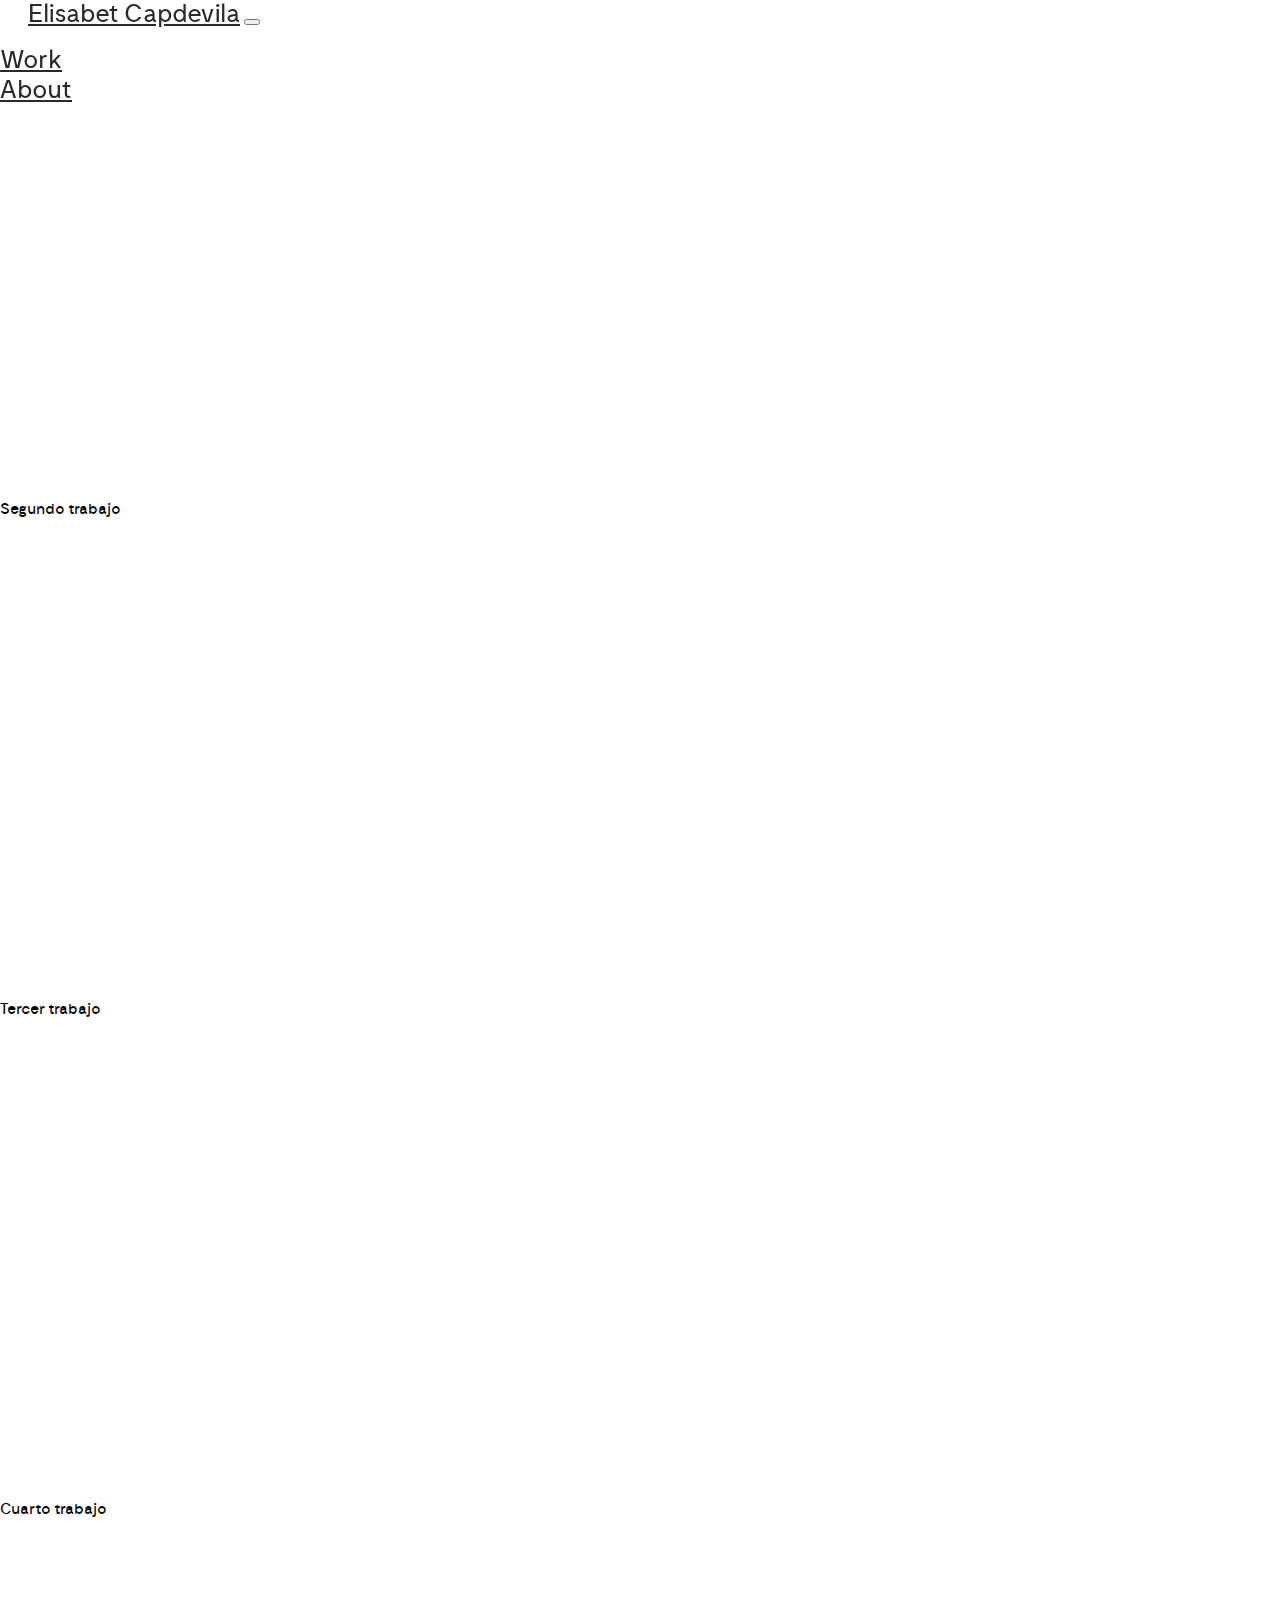
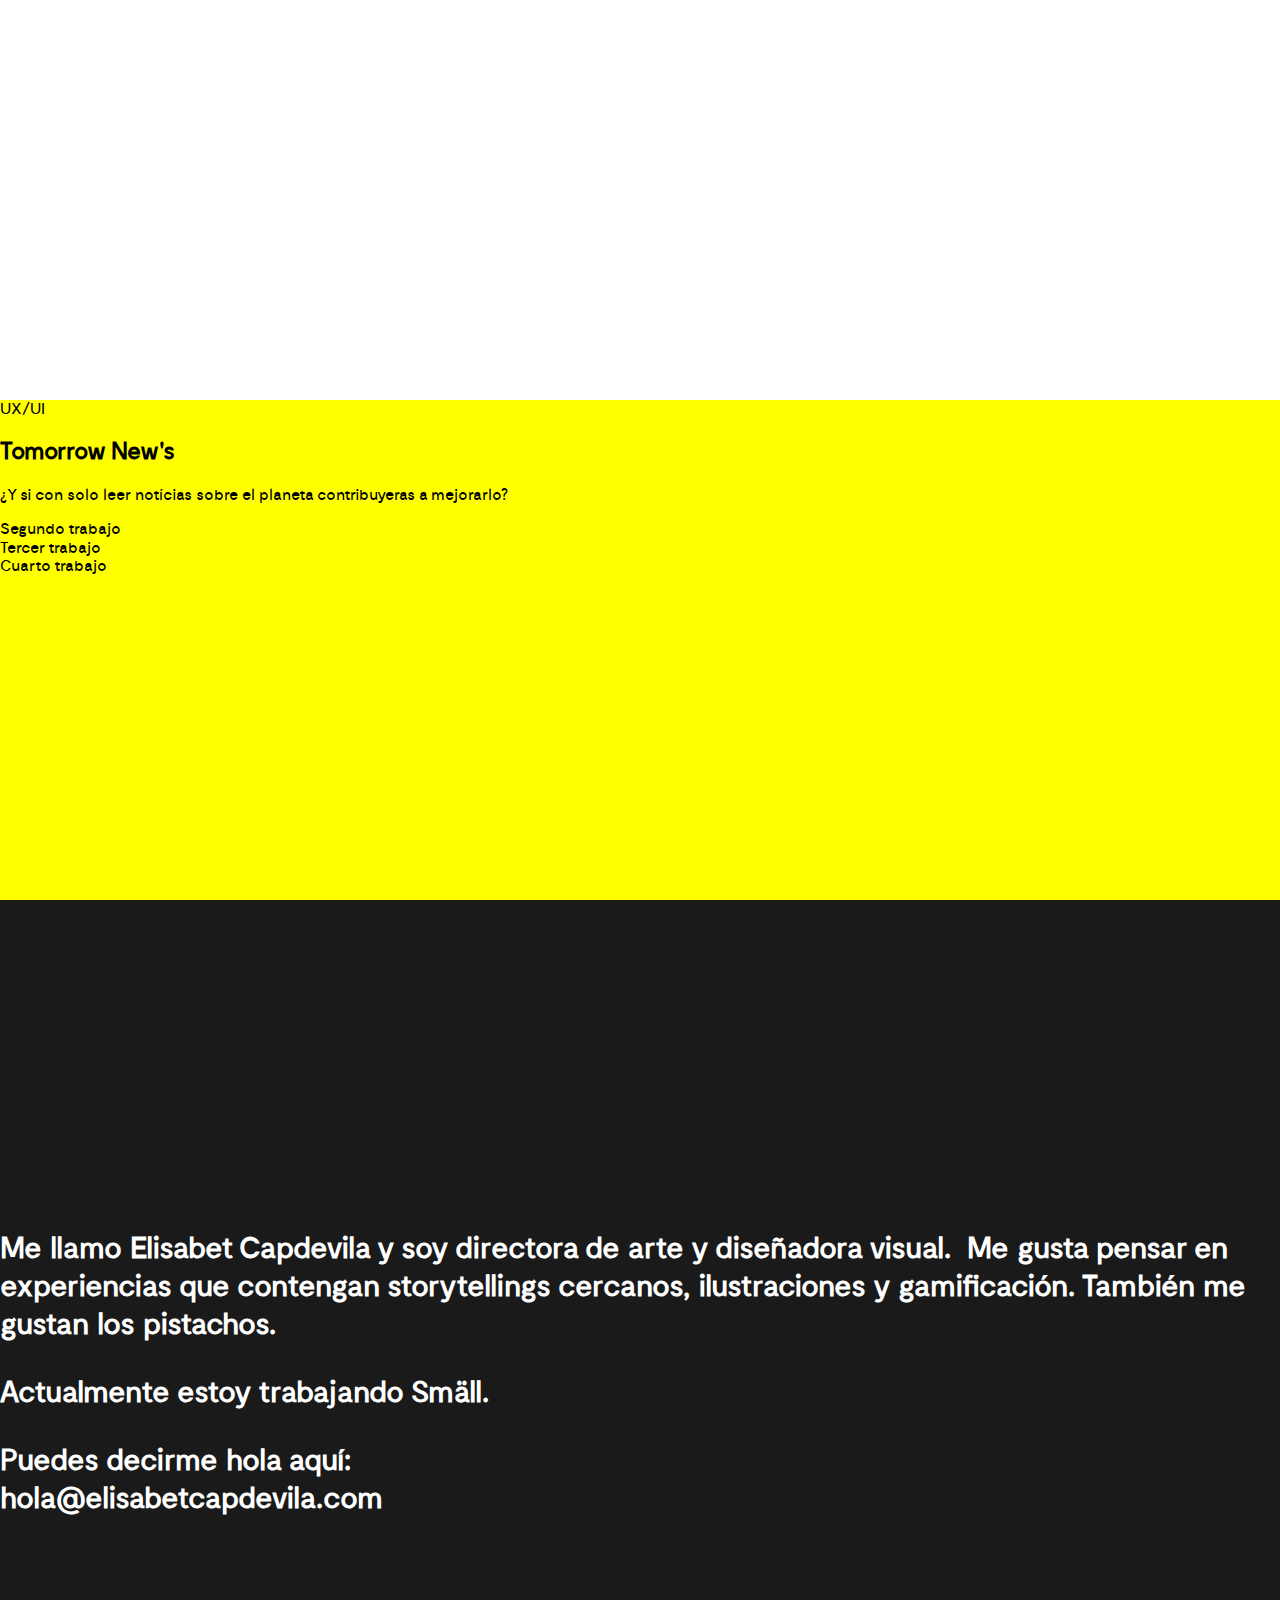
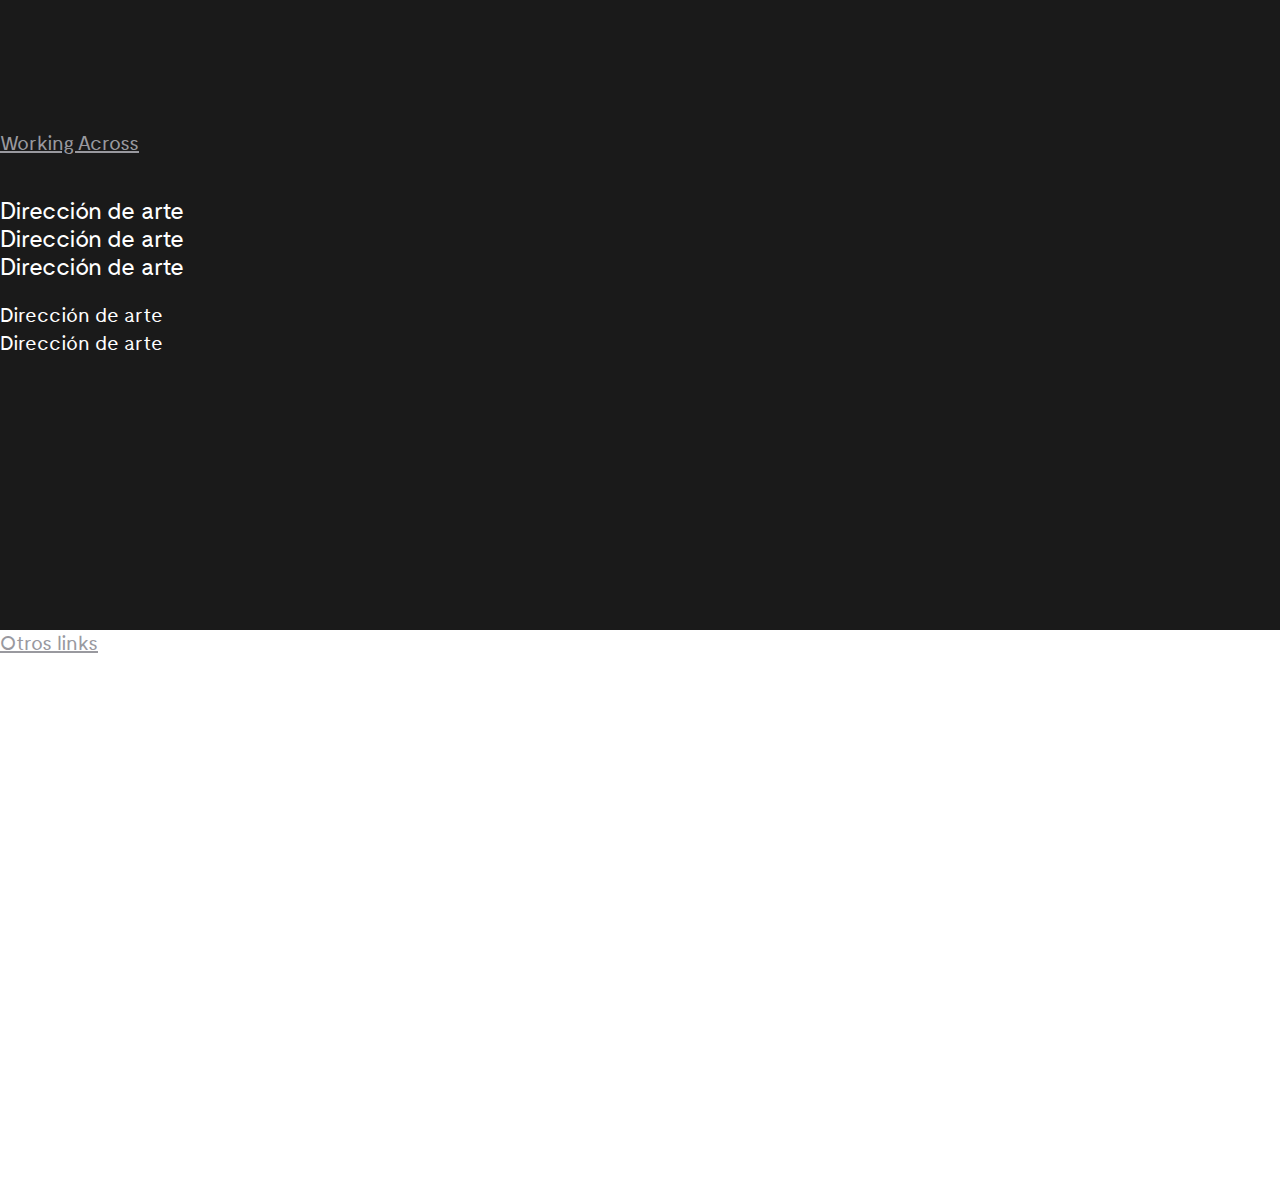
==== index.html @ 10547b35 "Version negro" ====
<!DOCTYPE html>

<html>
<head>
  <meta http-equiv="Content-Type" content="text/html; charset=UTF-8" />
  <meta name="viewport" content="width=device-width, initial-scale=1, shrink-to-fit=no">
  <!-- R E S E T -->
  <link rel="stylesheet" href="./css/normalize.css">
  <!-- boostrap -->
  <link rel="stylesheet" href="https://stackpath.bootstrapcdn.com/bootstrap/4.1.3/css/bootstrap.min.css" integrity="sha384-MCw98/SFnGE8fJT3GXwEOngsV7Zt27NXFoaoApmYm81iuXoPkFOJwJ8ERdknLPMO" crossorigin="anonymous">
  <script src="https://code.jquery.com/jquery-3.3.1.slim.min.js" integrity="sha384-q8i/X+965DzO0rT7abK41JStQIAqVgRVzpbzo5smXKp4YfRvH+8abtTE1Pi6jizo" crossorigin="anonymous"></script>
  <script src="https://cdnjs.cloudflare.com/ajax/libs/popper.js/1.14.3/umd/popper.min.js" integrity="sha384-ZMP7rVo3mIykV+2+9J3UJ46jBk0WLaUAdn689aCwoqbBJiSnjAK/l8WvCWPIPm49" crossorigin="anonymous"></script>
  <script src="https://stackpath.bootstrapcdn.com/bootstrap/4.1.3/js/bootstrap.min.js" integrity="sha384-ChfqqxuZUCnJSK3+MXmPNIyE6ZbWh2IMqE241rYiqJxyMiZ6OW/JmZQ5stwEULTy" crossorigin="anonymous"></script>
  <!-- fuente -->
  <link rel="stylesheet" href="./fonts/webfontkit/stylesheet.css">

  <!-- stylesheet -->
  <link rel="stylesheet" href="./css/style.css">
  <title> Eli Capdevila </title>
</head>



<body>

  <header>
    <div class="container">
      <nav class="navbar navbar-expand-lg navbar-light fixed-top">
        <a class="navbar-brand" href="#"> Elisabet Capdevila</a>
        <button class="navbar-toggler" type="button" data-toggle="collapse" data-target="#navbarSupportedContent" aria-controls="navbarSupportedContent" aria-expanded="false" aria-label="Toggle navigation">
          <span class="navbar-toggler-icon"></span>
        </button>
        <div class="collapse navbar-collapse" >
          <ul class="navbar-nav ml-auto">
            <li class="nav-item"><a class="nav-link" href="#">Work </a></li>
            <li class="nav-item"><a class="nav-link" href="#">About</a></li>
          </ul>
        </div>
      </nav>
    </div>

  </header>

  <main>
    <div class="container-fluid">
      <div class="row">
        <div class="col-12 margenblanco"></div>
        <div class="col"> Primer trabajo </div>
      </div>
      <div class="row">
        <div class="col"> Segundo trabajo </div>
      </div>
      <div class="row">
        <div class="col"> Tercer trabajo </div>
      </div>
      <div class="row">
        <div class="col"> Cuarto trabajo </div>
      </div>
    </div>

    <div class="container-fluid">
      <div class="row segundo">
        <div class="col-12 margenblanco"></div>
        <div class="col-12">
          <div class="proyectohome">
            UX/UI
            <h2> Tomorrow New's </h2>
            <p> ¿Y si con solo leer notícias sobre el planeta contribuyeras a mejorarlo? </p>
          </div>
        </div>
        <div class="col-12"> Segundo trabajo </div>
        <div class="col-12"> Tercer trabajo </div>
        <div class="col-12"> Cuarto trabajo </div>
      </div>
    </div>

  

    <section id="about2">
      <div class="container">
        <section id="introabout">
          <div class="row">
            <div class="col-md-12 col-lg-12">
              <p><h3> Me llamo Elisabet Capdevila y soy directora de arte y diseñadora visual.  Me gusta pensar en experiencias que contengan storytellings cercanos, ilustraciones y gamificación. También me gustan los pistachos. </h3></p>
              <p><h3>Actualmente estoy trabajando Smäll.</h3></p>
              <p><h3>Puedes decirme hola aquí: <br />hola@elisabetcapdevila.com</h3></p>
            </div>
          </div>
        </section>
        <section id="workinglinks">
          <div class="row">
            <div class="col-lg-9">
              <div class="row">
                <div class="col-lg-12 titulo">Working Across</div>
                <div class="row">
                  <div class="col-lg-4">
                    <ul>
                      <li>Dirección de arte</li>
                      <li>Dirección de arte</li>
                      <li>Dirección de arte</li>
                    </ul>
                  </div>
                  <div class="col-lg-4">Dirección de arte</div>
                  <div class="col-lg-4">Dirección de arte</div>
                </div>
              </div>

            </div>
            <div class="col-lg-3">
              <div class="row">
                <div class="col-lg-12 titulo">Otros links</div>
                <div class="row">
                  <div class="col-lg-12">Primer link</div>
                </div>
              </div>

            </div>
          </div>
        </div>
      </div>
    </section>
  </section>


  </body>
  <footer>
  </footer>
  </html>
---- fonts/webfontkit/stylesheet.css ----
/*! Generated by Font Squirrel (https://www.fontsquirrel.com) on October 10, 2018 */



@font-face {
    font-family: 'moderatbold';
    src: url('moderat-bold-webfont.woff2') format('woff2'),
         url('moderat-bold-webfont.woff') format('woff');
    font-weight: normal;
    font-style: normal;

}




@font-face {
    font-family: 'moderatregular';
    src: url('moderat-regular-webfont.woff2') format('woff2'),
         url('moderat-regular-webfont.woff') format('woff');
    font-weight: normal;
    font-style: normal;

}
---- css/style.css ----
@font-face {
    font-family: 'moderatbold';
    src: url('./fonts/webfontkit/moderat-bold-webfont.woff2') format('woff2'),
         url('./fonts/webfontkit/moderat-bold-webfont.woff') format('woff');
    font-weight: normal;
    font-style: normal;

}

@font-face {
    font-family: 'moderatregular';
    src: url('./fonts/webfontkit/moderat-regular-webfont.woff2') format('woff2'),
         url('./fonts/webfontkit/moderat-regular-webfont.woff') format('woff');
    font-weight: normal;
    font-style: normal;
}


body {
  font-family: 'moderatregular';
}

header .navbar {
  background-color: #fff;
  position: fixed;
  top: 0;
  left: 0;
  widht: 100%;
  z-index: 10000;
  padding: 0px 0px 0px 0px;
}


header .navbar .navbar-brand{
  font-size: 26px;
  padding-left: 28px;
}

header a {
  font-size: 26px;
  color: #2A2A2B;
}


.row {
  width: 100%;
  margin:0;
  height: 500px;
}

.segundo {
  background-color: yellow;
}

.container-fluid {
  padding: 0;
}

.margenblanco {
  background-color: #fff;
}

.proyectohome {

}

ul {
  list-style: none;
  padding-left: 0;
}
li {
  font-size: 24px;
}


#about2 {
  background-color: #1A1A1A;
  color: #ffffff;
}

#introabout {
  padding-bottom:0;
  padding-top: 300px;
}

#workinglinks {
  font-size: 20px;
  line-height: 28px;
}

li#workinglinks {
  font-size: 20px;
  line-height: 28px;
}

.titulo {
  padding-bottom: 20px;
  text-decoration: underline;
  color: #99999F;
}

h3 {
  font-size: 30px;
  line-height: 38px;
}
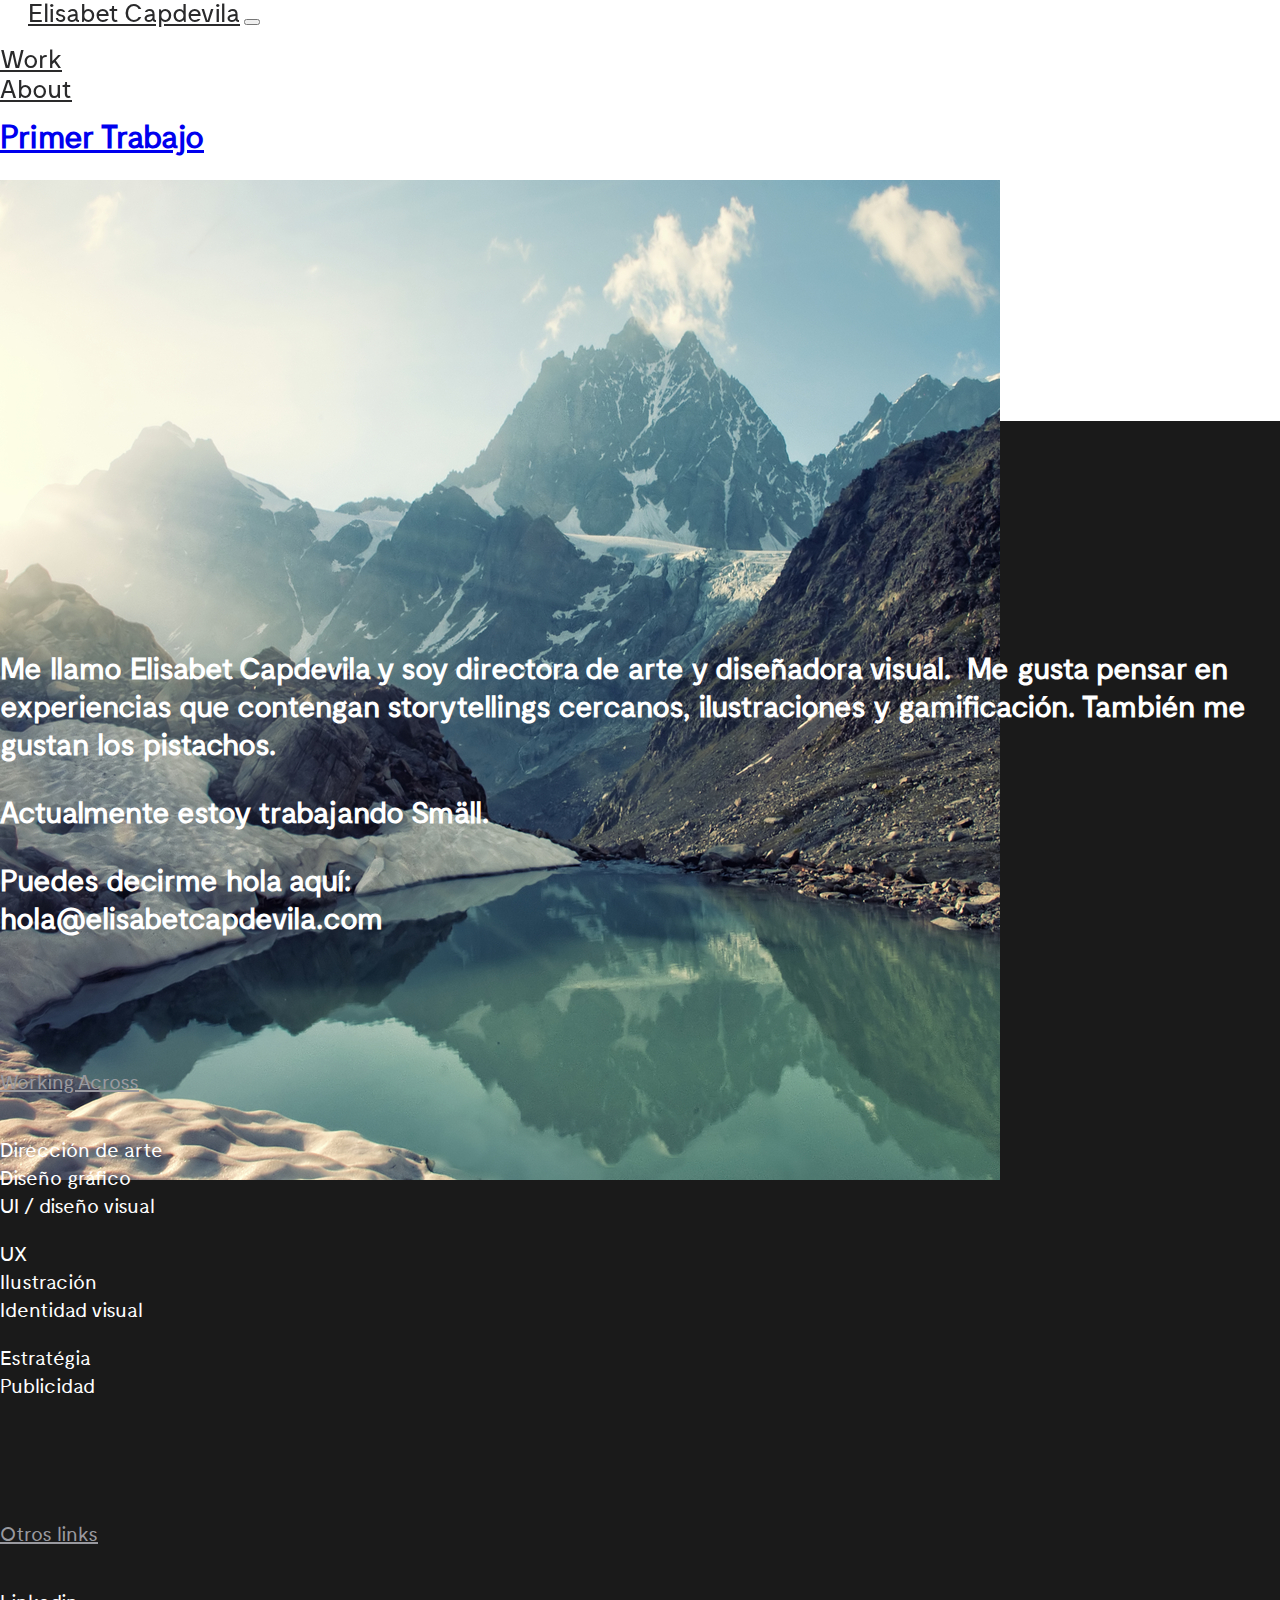
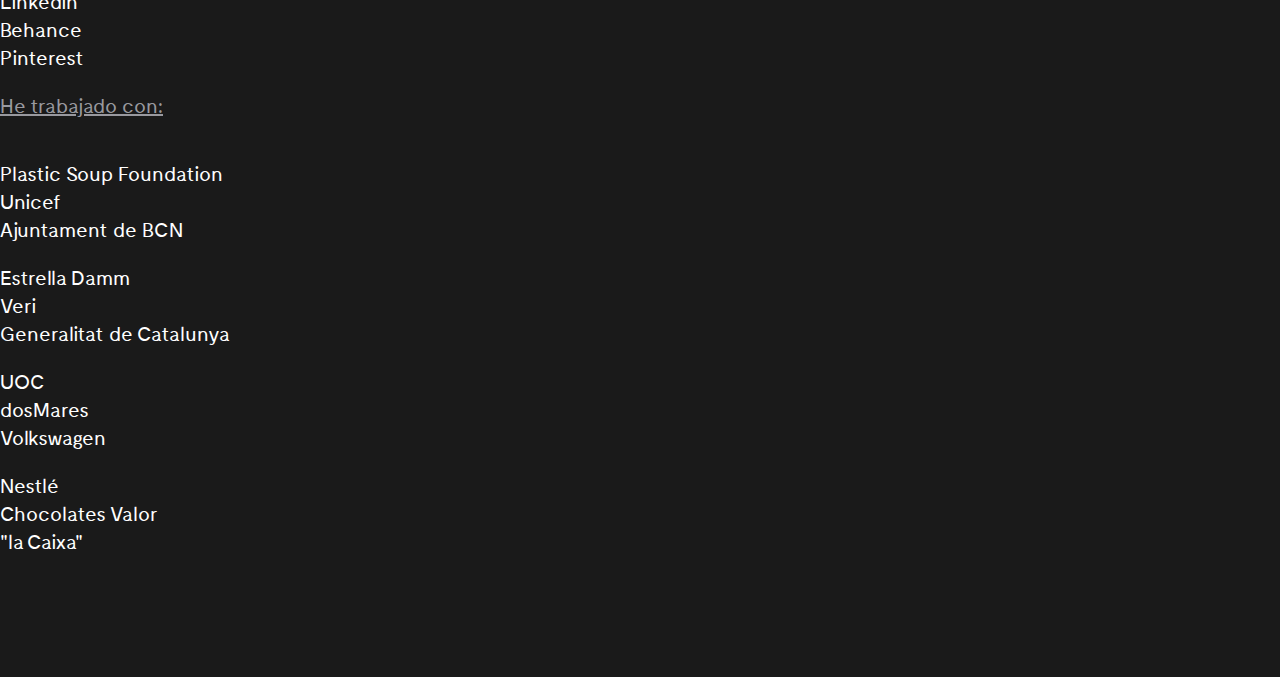
==== commit 1f9aa78a: "prueba de hover foto" ====
--- a/index.html
+++ b/index.html
@@ -42,88 +42,127 @@
   </header>
 
   <main>
-    <div class="container-fluid">
-      <div class="row">
-        <div class="col-12 margenblanco"></div>
-        <div class="col"> Primer trabajo </div>
+
+
+    <section class="works">
+      <div class="container works-wrapper">
+        <a href="#"><h1>Primer Trabajo</h1></a>
+        <img src="./imgs/img.jpg" alt="Trabajo">
+
       </div>
-      <div class="row">
-        <div class="col"> Segundo trabajo </div>
-      </div>
-      <div class="row">
-        <div class="col"> Tercer trabajo </div>
-      </div>
-      <div class="row">
-        <div class="col"> Cuarto trabajo </div>
-      </div>
-    </div>
 
-    <div class="container-fluid">
-      <div class="row segundo">
-        <div class="col-12 margenblanco"></div>
-        <div class="col-12">
-          <div class="proyectohome">
-            UX/UI
-            <h2> Tomorrow New's </h2>
-            <p> ¿Y si con solo leer notícias sobre el planeta contribuyeras a mejorarlo? </p>
-          </div>
-        </div>
-        <div class="col-12"> Segundo trabajo </div>
-        <div class="col-12"> Tercer trabajo </div>
-        <div class="col-12"> Cuarto trabajo </div>
-      </div>
-    </div>
 
-  
+
+    </section>
+
 
     <section id="about2">
       <div class="container">
         <section id="introabout">
-          <div class="row">
+          <div id="intro" class="row">
             <div class="col-md-12 col-lg-12">
-              <p><h3> Me llamo Elisabet Capdevila y soy directora de arte y diseñadora visual. - Me gusta pensar en experiencias que contengan storytellings cercanos, ilustraciones y gamificación. También me gustan los pistachos. </h3></p>
-              <p><h3>Actualmente estoy trabajando Smäll.</h3></p>
-              <p><h3>Puedes decirme hola aquí: <br />hola@elisabetcapdevila.com</h3></p>
+              <h3> Me llamo Elisabet Capdevila y soy directora de arte y diseñadora visual. + Me gusta pensar en experiencias que contengan storytellings cercanos, ilustraciones y gamificación. También me gustan los pistachos. </h3>
+              <h3>Actualmente estoy trabajando Smäll.</h3>
+              <h3>Puedes decirme hola aquí: <br />hola@elisabetcapdevila.com</h3>
             </div>
           </div>
-        </section>
-        <section id="workinglinks">
-          <div class="row">
-            <div class="col-lg-9">
+          <section id="workinglinks">
+            <div class="row">
+              <div class="col-12 col-md-9 workingacross">
+                <div class="row">
+                  <div class="col-12 col-md-12 titulo">Working Across</div>
+                  <div class="row">
+                    <div class="col-6 col-md-4">
+                      <ul>
+                        <li>Dirección de arte</li>
+                        <li>Diseño gráfico</li>
+                        <li>UI / diseño visual</li>
+                      </ul>
+                    </div>
+                    <div class="col-6 col-md-4">
+                      <ul>
+                        <li>UX</li>
+                        <li>Ilustración</li>
+                        <li>Identidad visual</li>
+                      </ul>
+                    </div>
+                    <div class="col-6 col-md-4">
+                      <ul>
+                        <li>Estratégia</li>
+                        <li>Publicidad</li>
+                      </ul>
+                    </div>
+                  </div>
+                </div>
+
+              </div>
+              <div class="col-12 col-md-3 otroslinks">
+                <div class="row">
+                  <div class="col-lg-12 titulo">Otros links</div>
+                  <div class="row">
+                    <div class="col-lg-12">
+                      <ul>
+                        <li>Linkedin</li>
+                        <li>Behance</li>
+                        <li>Pinterest</li>
+                      </ul>
+                    </div>
+                  </div>
+                </div>
+
+              </div>
+            </div>
+            <section id="workingwith">
               <div class="row">
-                <div class="col-lg-12 titulo">Working Across</div>
-                <div class="row">
-                  <div class="col-lg-4">
-                    <ul>
-                      <li>Dirección de arte</li>
-                      <li>Dirección de arte</li>
-                      <li>Dirección de arte</li>
-                    </ul>
+                <div class="col-12 col-md-12 workingacross">
+                  <div class="row">
+                    <div class="col-12 col-md-12 titulo">He trabajado con:</div>
+                    <div class="row">
+                      <div class="col-6 col-md-3">
+                        <ul>
+                          <li>Plastic Soup Foundation</li>
+                          <li>Unicef</li>
+                          <li>Ajuntament de BCN</li>
+                        </ul>
+                      </div>
+                      <div class="col-6 col-md-3">
+                        <ul>
+                          <li>Estrella Damm</li>
+                          <li>Veri</li>
+                          <li>Generalitat de Catalunya</li>
+                        </ul>
+                      </div>
+                      <div class="col-6 col-md-3">
+                        <ul>
+                          <li>UOC</li>
+                          <li>dosMares</li>
+                          <li>Volkswagen</li>
+                        </ul>
+                      </div>
+                      <div class="col-6 col-md-3">
+                        <ul>
+                          <li>Nestlé</li>
+                          <li>Chocolates Valor</li>
+                          <li>"la Caixa"</li>
+                        </ul>
+                      </div>
+                    </div>
                   </div>
-                  <div class="col-lg-4">Dirección de arte</div>
-                  <div class="col-lg-4">Dirección de arte</div>
+
                 </div>
-              </div>
+            </section>
+          </div>
 
-            </div>
-            <div class="col-lg-3">
-              <div class="row">
-                <div class="col-lg-12 titulo">Otros links</div>
-                <div class="row">
-                  <div class="col-lg-12">Primer link</div>
-                </div>
-              </div>
+        </div>
+      </section>
 
-            </div>
-          </div>
-        </div>
-      </div>
     </section>
+
   </section>
 
 
-  </body>
-  <footer>
-  </footer>
-  </html>
+</body>
+<footer>
+</footer>
+</html>
--- a/css/style.css
+++ b/css/style.css
@@ -14,6 +14,7 @@
     font-weight: normal;
     font-style: normal;
 }
+
 
 
 body {
@@ -45,7 +46,6 @@
 .row {
   width: 100%;
   margin:0;
-  height: 500px;
 }
 
 .segundo {
@@ -68,7 +68,7 @@
   list-style: none;
   padding-left: 0;
 }
-li {
+li.nav-item{
   font-size: 24px;
 }
 
@@ -78,20 +78,23 @@
   color: #ffffff;
 }
 
-#introabout {
-  padding-bottom:0;
-  padding-top: 300px;
+#intro {
+  padding-top: 200px;
+  padding-bottom: 100px;
 }
 
 #workinglinks {
   font-size: 20px;
   line-height: 28px;
+  padding-left:0;
+
 }
 
-li#workinglinks {
-  font-size: 20px;
-  line-height: 28px;
+.workingacross {
+  padding: 0;
+  padding-bottom: 100px;
 }
+
 
 .titulo {
   padding-bottom: 20px;
@@ -99,7 +102,20 @@
   color: #99999F;
 }
 
+.works-wrapper {
+  height: 400px;
+}
+
+h1 {
+  padding-top: 100px;
+}
+
 h3 {
-  font-size: 30px;
-  line-height: 38px;
+  font-size: 1.875rem;
+  line-height: 2.375rem;
 }
+
+@media (max-width: 576px) {
+  h3 {
+    font-size: 1.625rem;
+  }}
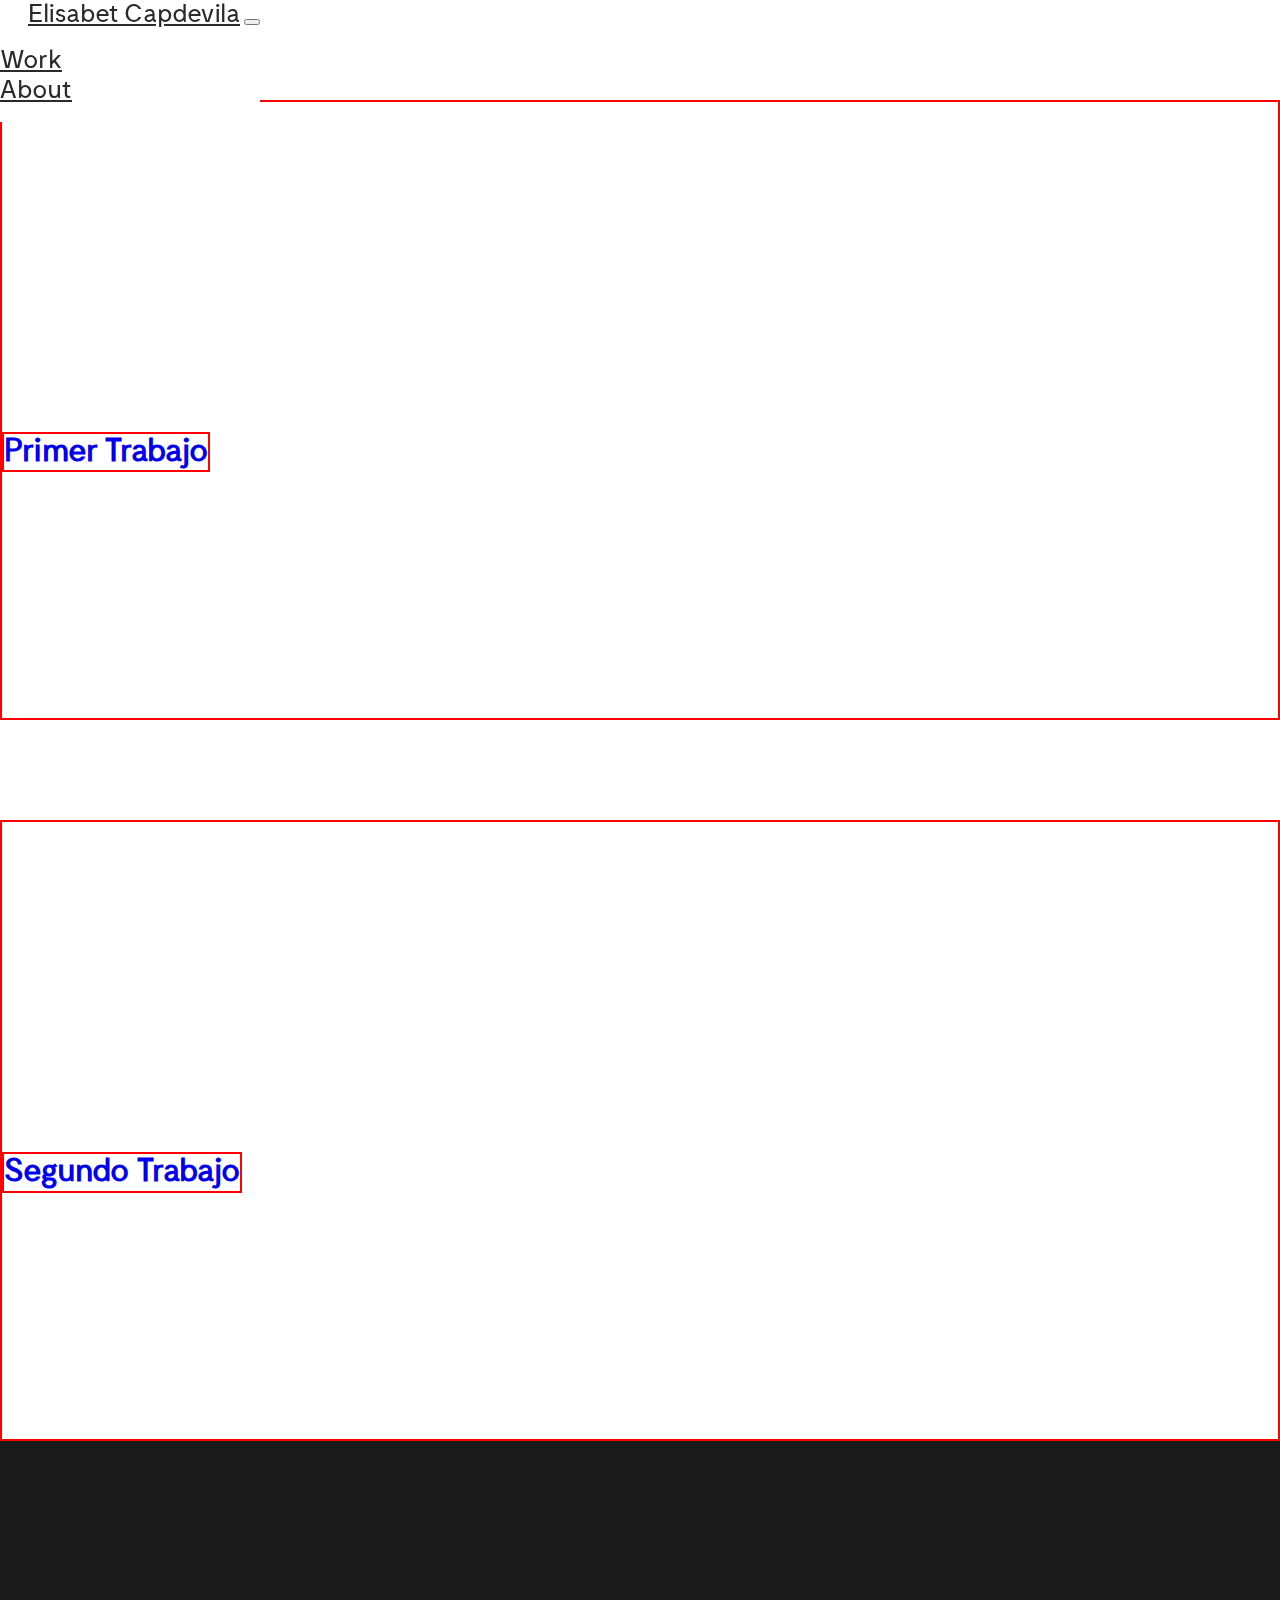
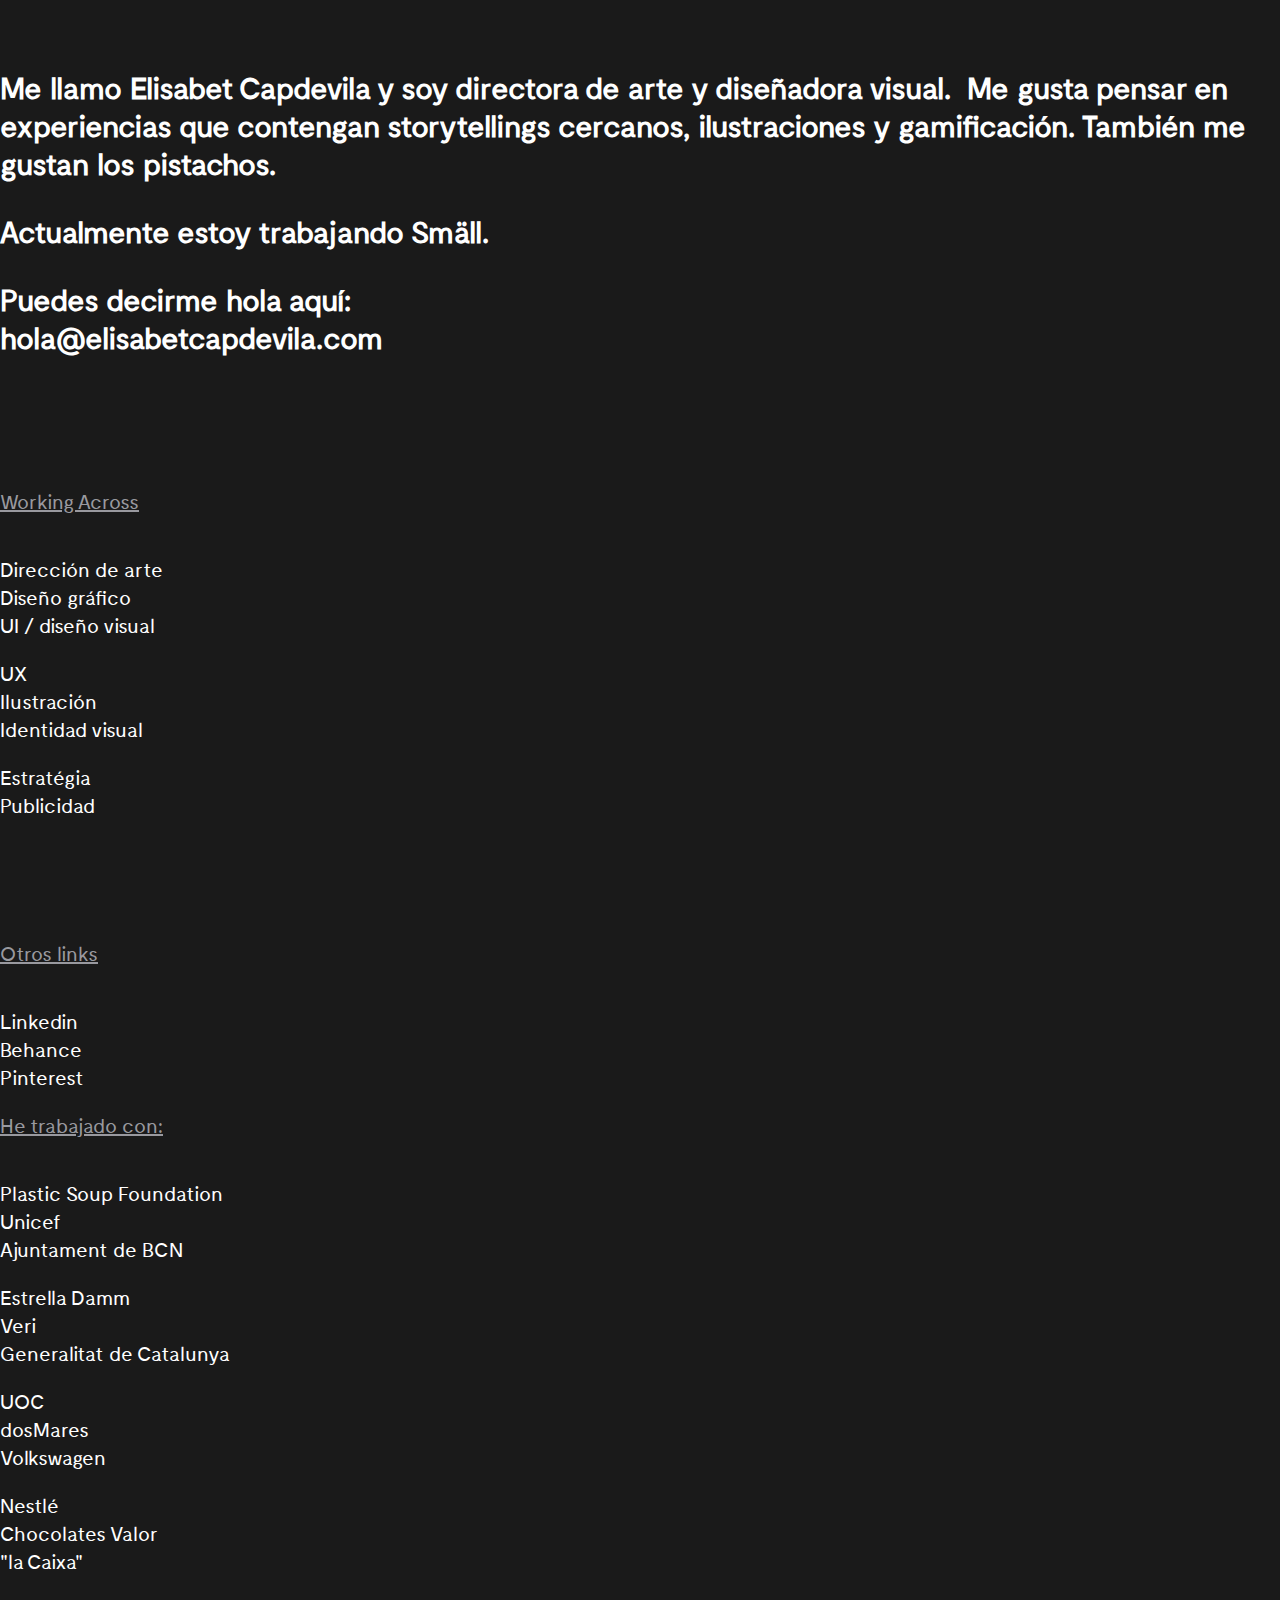
==== commit da1d421a: "Visibilidad" ====
--- a/index.html
+++ b/index.html
@@ -45,10 +45,16 @@
 
 
     <section class="works">
+
       <div class="container works-wrapper">
         <a href="#"><h1>Primer Trabajo</h1></a>
-        <img src="./imgs/img.jpg" alt="Trabajo">
+        <div class="image-wrapper" id="visible"><img src="./imgs/img.jpg" alt="Trabajo" class="img-fluid mx-auto d-block"></div>
+        
+      </div>
 
+      <div class="container works-wrapper">
+        <a href="#"><h1>Segundo Trabajo</h1></a>
+        <div class="image-wrapper" id="visible"><img src="./imgs/img.jpg" alt="Trabajo" class="img-fluid mx-auto d-block"></div>
       </div>
 
 
--- a/css/style.css
+++ b/css/style.css
@@ -90,6 +90,36 @@
 
 }
 
+#visible {
+  opacity: 0;
+
+}
+
+#visible:hover {
+  opacity: 1;
+}
+
+.works-wrapper {
+  margin-top: 100px;
+  border: 2px solid red;
+  /* height: 200px; */
+}
+
+
+.works-wrapper h1{
+  border: 2px solid red;
+  position: absolute;
+  top: 50%;
+}
+
+.works-wrapper {
+  position: relative;
+}
+
+.image-wrapper {
+/* height: 100px; */
+}
+
 .workingacross {
   padding: 0;
   padding-bottom: 100px;
@@ -102,13 +132,7 @@
   color: #99999F;
 }
 
-.works-wrapper {
-  height: 400px;
-}
 
-h1 {
-  padding-top: 100px;
-}
 
 h3 {
   font-size: 1.875rem;
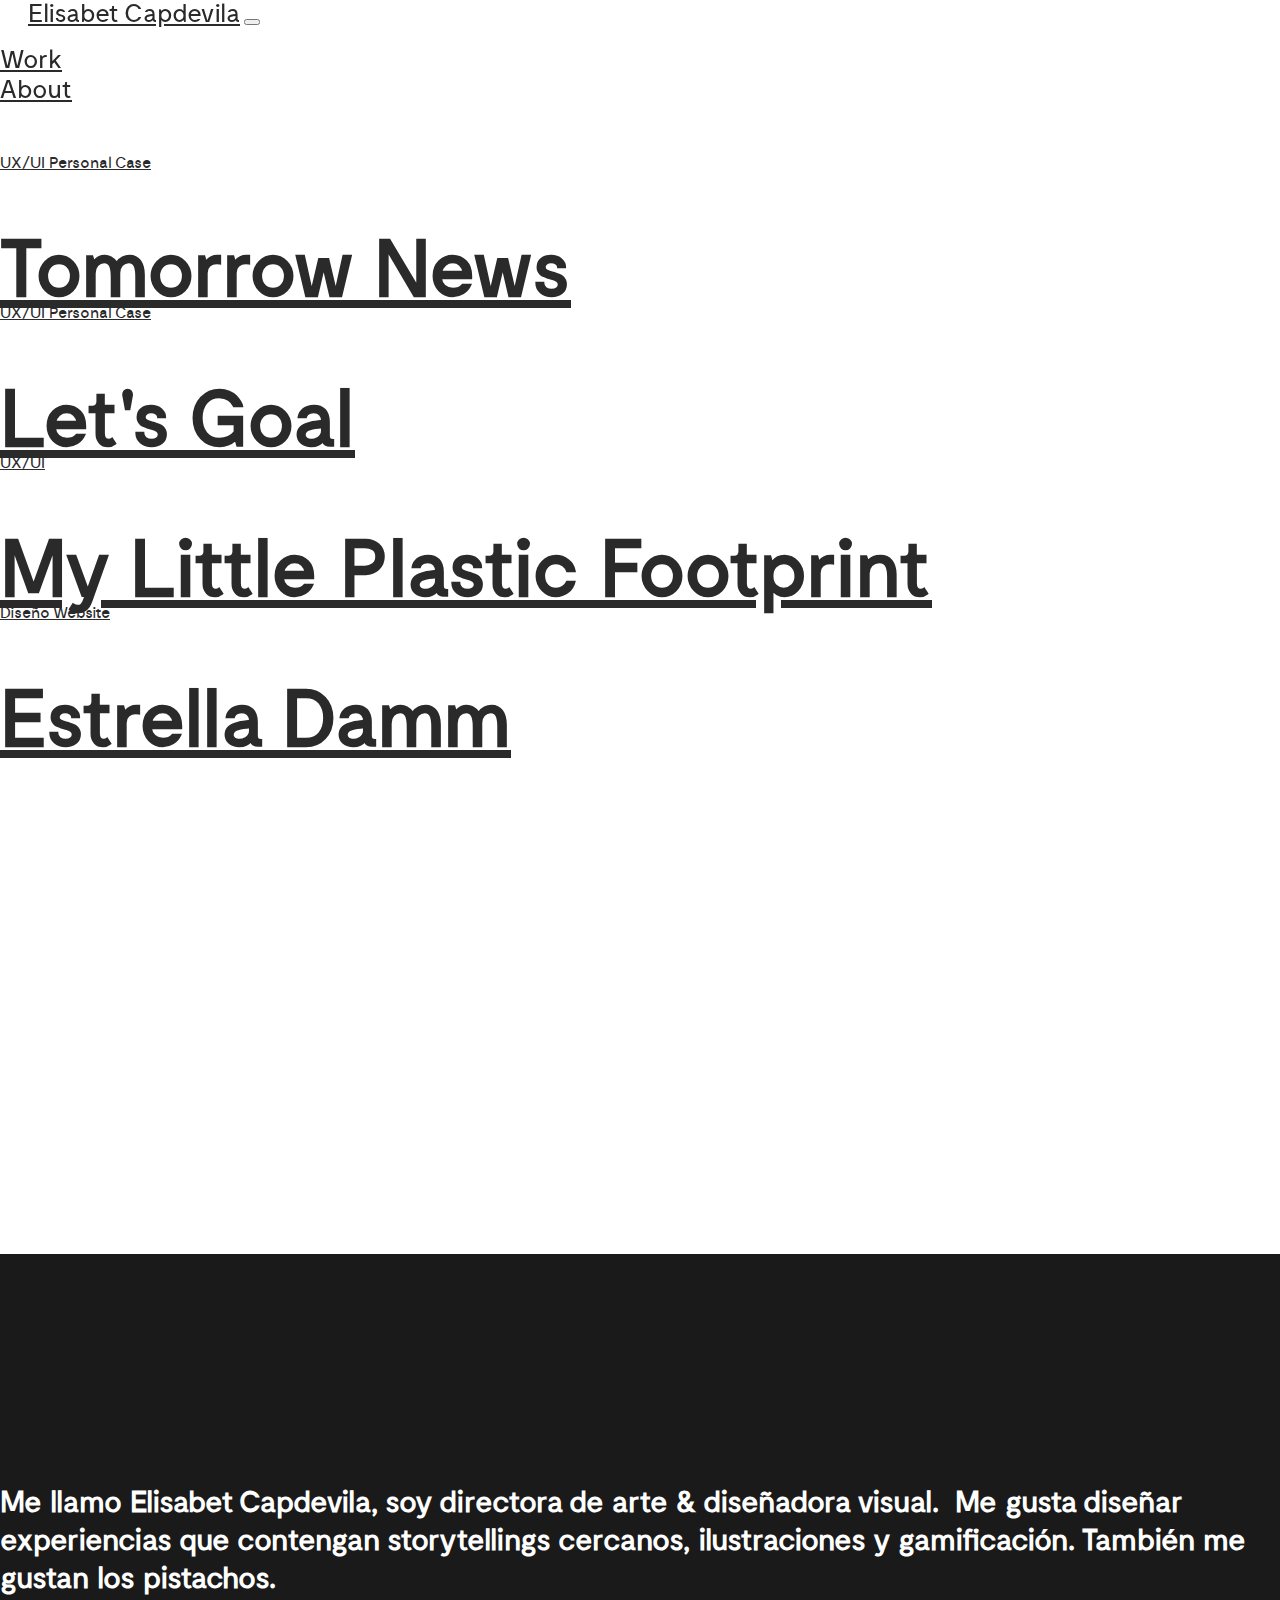
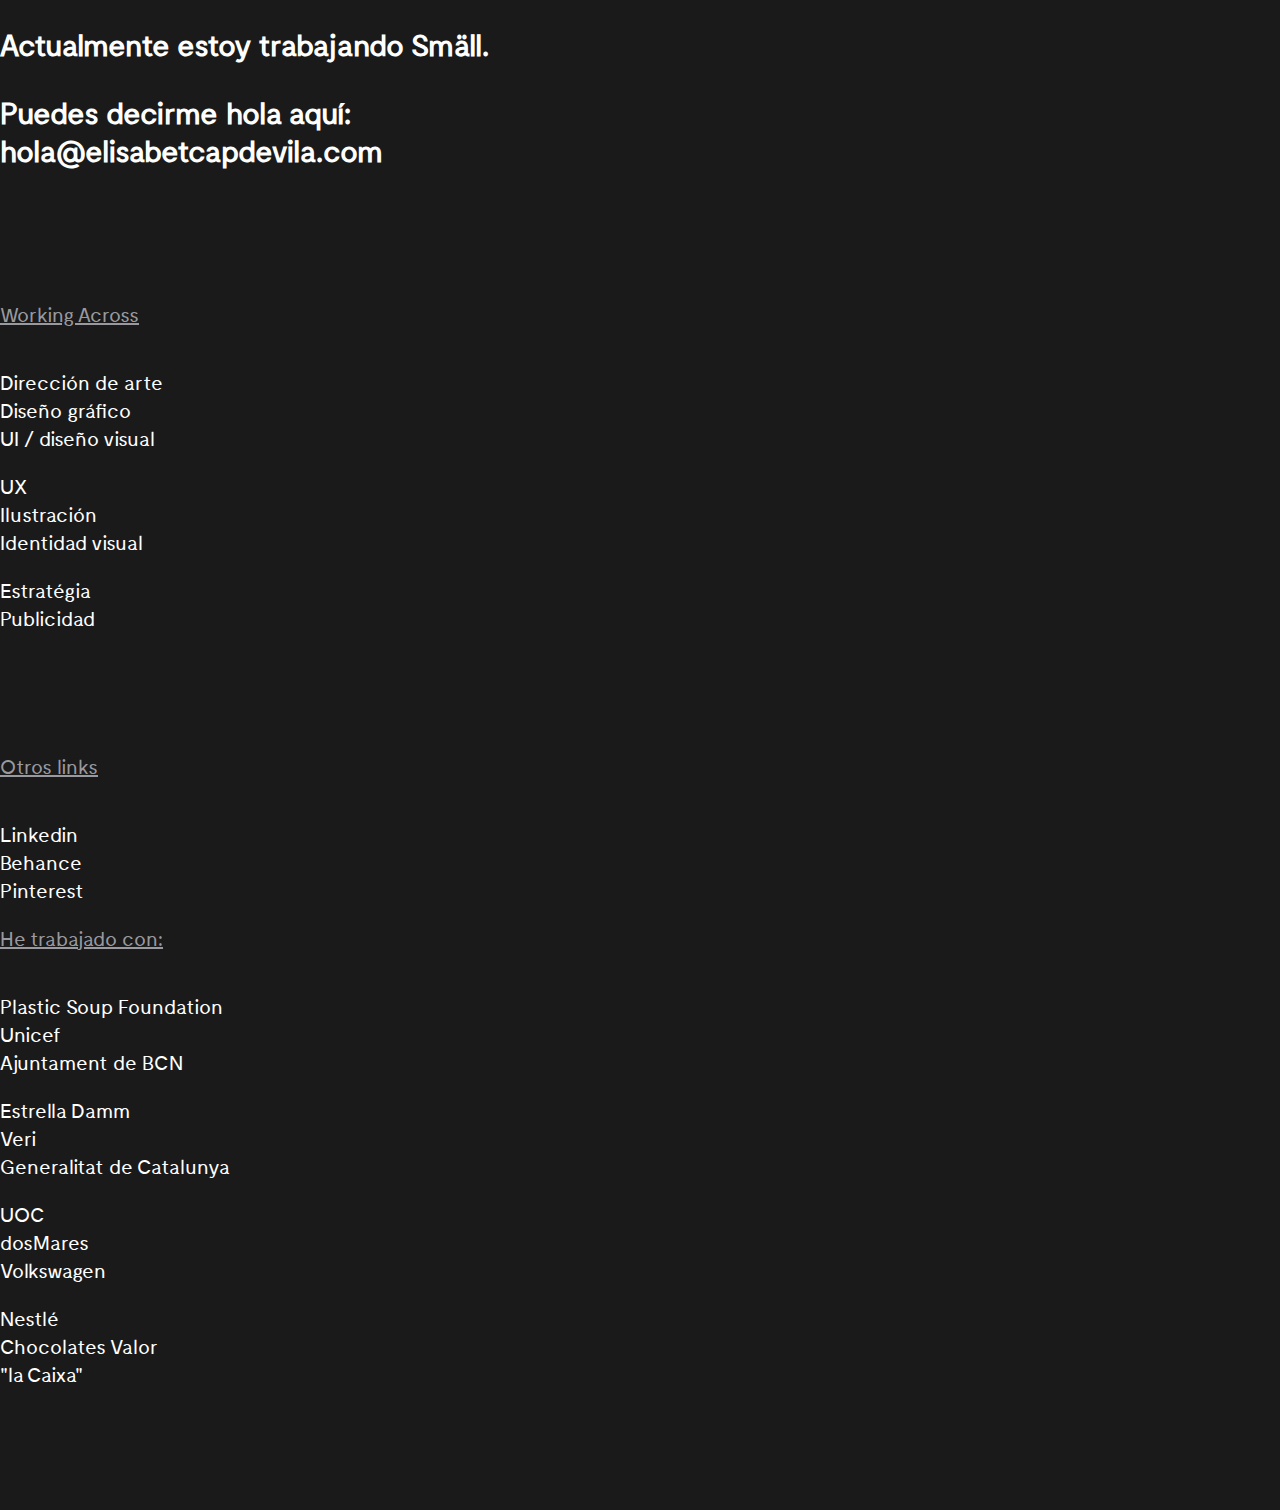
==== commit 063f19d1: "Hover con imagenes" ====
--- a/index.html
+++ b/index.html
@@ -44,131 +44,158 @@
   <main>
 
 
-    <section class="works">
-
-      <div class="container works-wrapper">
-        <a href="#"><h1>Primer Trabajo</h1></a>
-        <div class="image-wrapper" id="visible"><img src="./imgs/img.jpg" alt="Trabajo" class="img-fluid mx-auto d-block"></div>
-        
-      </div>
-
-      <div class="container works-wrapper">
-        <a href="#"><h1>Segundo Trabajo</h1></a>
-        <div class="image-wrapper" id="visible"><img src="./imgs/img.jpg" alt="Trabajo" class="img-fluid mx-auto d-block"></div>
-      </div>
-
-
-
-    </section>
-
-
-    <section id="about2">
-      <div class="container">
-        <section id="introabout">
-          <div id="intro" class="row">
-            <div class="col-md-12 col-lg-12">
-              <h3> Me llamo Elisabet Capdevila y soy directora de arte y diseñadora visual. - Me gusta pensar en experiencias que contengan storytellings cercanos, ilustraciones y gamificación. También me gustan los pistachos. </h3>
-              <h3>Actualmente estoy trabajando Smäll.</h3>
-              <h3>Puedes decirme hola aquí: <br />hola@elisabetcapdevila.com</h3>
+    <!-- <section class="works">
+
+    <div class="container works-wrapper">
+    <a href="#"><h1>Primer Trabajo</h1></a>
+    <div class="image-wrapper" id="visible"><img src="./imgs/img.jpg" alt="Trabajo" class="img-fluid mx-auto d-block"></div>
+
+  </div> -->
+
+  <section class="works">
+    <div class="container" id="contenidor">
+      <ul>
+        <li class="opcion1">
+          <span class="foto1">
+            <!-- <img src="./imgs/img.jpg" alt="" class="img-fluid mx-auto d-block" /> -->
+            <img src="./imgs/img.jpg" class="img-fluid" alt=""/>
+          </span>
+          <a href="#"> UX/UI Personal Case <h1>Tomorrow News <h1></a>
+          </li>
+          <li class="opcion2">
+            <span class="foto2">
+              <img src="./imgs/img.jpg" class="img-fluid" alt="" />
+            </span>
+            <a href="#"> UX/UI Personal Case <h1>Let's Goal </h1></a>
+          </li>
+          <li class="opcion3">
+            <span class="foto3">
+              <img src="./imgs/img.jpg" class="img-fluid" alt="" /></a>
+            </span>
+            <a href="#"> UX/UI <h1> My Little Plastic Footprint</h1></a>
+          </li>
+          <li class="opcion4">
+            <span class="foto4">
+              <img src="./imgs/img.jpg" class="img-fluid" alt="" />
+            </span>
+            <a href="#"> Diseño Website <h1> Estrella Damm </H1></a>
+            </li>
+          </ul>
+
+
+        </div>
+
+
+      </section>
+
+
+      <section id="about2">
+        <div class="container">
+          <section id="introabout">
+            <div id="intro" class="row">
+              <div class="col-md-12 col-lg-12">
+                <h3> Me llamo Elisabet Capdevila, soy directora de arte & diseñadora visual. + Me gusta diseñar experiencias que contengan storytellings cercanos, ilustraciones y gamificación. También me gustan los pistachos. </h3>
+                <h3>Actualmente estoy trabajando Smäll.</h3>
+                <h3>Puedes decirme hola aquí: <br />hola@elisabetcapdevila.com</h3>
+              </div>
             </div>
-          </div>
-          <section id="workinglinks">
-            <div class="row">
-              <div class="col-12 col-md-9 workingacross">
-                <div class="row">
-                  <div class="col-12 col-md-12 titulo">Working Across</div>
+            <section id="workinglinks">
+              <div class="row">
+                <div class="col-12 col-md-9 workingacross">
                   <div class="row">
-                    <div class="col-6 col-md-4">
-                      <ul>
-                        <li>Dirección de arte</li>
-                        <li>Diseño gráfico</li>
-                        <li>UI / diseño visual</li>
-                      </ul>
-                    </div>
-                    <div class="col-6 col-md-4">
-                      <ul>
-                        <li>UX</li>
-                        <li>Ilustración</li>
-                        <li>Identidad visual</li>
-                      </ul>
-                    </div>
-                    <div class="col-6 col-md-4">
-                      <ul>
-                        <li>Estratégia</li>
-                        <li>Publicidad</li>
-                      </ul>
+                    <div class="col-12 col-md-12 titulo">Working Across</div>
+                    <div class="row">
+                      <div class="col-6 col-md-4">
+                        <ul>
+                          <li>Dirección de arte</li>
+                          <li>Diseño gráfico</li>
+                          <li>UI / diseño visual</li>
+                        </ul>
+                      </div>
+                      <div class="col-6 col-md-4">
+                        <ul>
+                          <li>UX</li>
+                          <li>Ilustración</li>
+                          <li>Identidad visual</li>
+                        </ul>
+                      </div>
+                      <div class="col-6 col-md-4">
+                        <ul>
+                          <li>Estratégia</li>
+                          <li>Publicidad</li>
+                        </ul>
+                      </div>
                     </div>
                   </div>
+
                 </div>
-
-              </div>
-              <div class="col-12 col-md-3 otroslinks">
-                <div class="row">
-                  <div class="col-lg-12 titulo">Otros links</div>
+                <div class="col-12 col-md-3 otroslinks">
                   <div class="row">
-                    <div class="col-lg-12">
-                      <ul>
-                        <li>Linkedin</li>
-                        <li>Behance</li>
-                        <li>Pinterest</li>
-                      </ul>
+                    <div class="col-lg-12 titulo">Otros links</div>
+                    <div class="row">
+                      <div class="col-lg-12">
+                        <ul>
+                          <li>Linkedin</li>
+                          <li>Behance</li>
+                          <li>Pinterest</li>
+                        </ul>
+                      </div>
                     </div>
                   </div>
+
                 </div>
-
               </div>
+              <section id="workingwith">
+                <div class="row">
+                  <div class="col-12 col-md-12 workingacross">
+                    <div class="row">
+                      <div class="col-12 col-md-12 titulo">He trabajado con:</div>
+                      <div class="row">
+                        <div class="col-6 col-md-3">
+                          <ul>
+                            <li>Plastic Soup Foundation</li>
+                            <li>Unicef</li>
+                            <li>Ajuntament de BCN</li>
+                          </ul>
+                        </div>
+                        <div class="col-6 col-md-3">
+                          <ul>
+                            <li>Estrella Damm</li>
+                            <li>Veri</li>
+                            <li>Generalitat de Catalunya</li>
+                          </ul>
+                        </div>
+                        <div class="col-6 col-md-3">
+                          <ul>
+                            <li>UOC</li>
+                            <li>dosMares</li>
+                            <li>Volkswagen</li>
+                          </ul>
+                        </div>
+                        <div class="col-6 col-md-3">
+                          <ul>
+                            <li>Nestlé</li>
+                            <li>Chocolates Valor</li>
+                            <li>"la Caixa"</li>
+                          </ul>
+                        </div>
+                      </div>
+                    </div>
+
+                  </div>
+                </section>
+              </div>
+
             </div>
-            <section id="workingwith">
-              <div class="row">
-                <div class="col-12 col-md-12 workingacross">
-                  <div class="row">
-                    <div class="col-12 col-md-12 titulo">He trabajado con:</div>
-                    <div class="row">
-                      <div class="col-6 col-md-3">
-                        <ul>
-                          <li>Plastic Soup Foundation</li>
-                          <li>Unicef</li>
-                          <li>Ajuntament de BCN</li>
-                        </ul>
-                      </div>
-                      <div class="col-6 col-md-3">
-                        <ul>
-                          <li>Estrella Damm</li>
-                          <li>Veri</li>
-                          <li>Generalitat de Catalunya</li>
-                        </ul>
-                      </div>
-                      <div class="col-6 col-md-3">
-                        <ul>
-                          <li>UOC</li>
-                          <li>dosMares</li>
-                          <li>Volkswagen</li>
-                        </ul>
-                      </div>
-                      <div class="col-6 col-md-3">
-                        <ul>
-                          <li>Nestlé</li>
-                          <li>Chocolates Valor</li>
-                          <li>"la Caixa"</li>
-                        </ul>
-                      </div>
-                    </div>
-                  </div>
-
-                </div>
-            </section>
-          </div>
-
-        </div>
+          </section>
+
+        </section>
+
       </section>
 
-    </section>
-
-  </section>
-
-
-</body>
-<footer>
-</footer>
-</html>
+
+    </body>
+    <footer>
+    </footer>
+    </html>
--- a/css/style.css
+++ b/css/style.css
@@ -16,6 +16,17 @@
 }
 
 
+a {
+  color: #2A2A2B;
+}
+
+a:hover {
+  color: #2A2A2B;
+}
+
+h1 {
+  font-size: 5rem;
+}
 
 body {
   font-family: 'moderatregular';
@@ -68,6 +79,7 @@
   list-style: none;
   padding-left: 0;
 }
+
 li.nav-item{
   font-size: 24px;
 }
@@ -90,7 +102,7 @@
 
 }
 
-#visible {
+/* #visible {
   opacity: 0;
 
 }
@@ -102,7 +114,6 @@
 .works-wrapper {
   margin-top: 100px;
   border: 2px solid red;
-  /* height: 200px; */
 }
 
 
@@ -117,13 +128,92 @@
 }
 
 .image-wrapper {
-/* height: 100px; */
-}
+} */
+
+#contenidor {
+  position: relative;
+  height: 1200px;
+  width: 100%;
+  margin-top: 50px;
+}
+
+li.opcion1, li.opcion2, li.opcion3, li.opcion4 {
+  z-index: 1;
+}
+
+.opcion1 a{
+  position: absolute;
+  z-index: 10;
+  top: 100px;
+}
+
+.opcion2 a{
+  position: absolute;
+  z-index: 11;
+  top: 250px;
+}
+
+.opcion3 a{
+  position: absolute;
+  z-index: 12;
+  top: 400px;
+}
+
+.opcion4 a{
+  position: absolute;
+  z-index: 13;
+  top: 550px;
+}
+
+span.foto1, span.foto2, span.foto3, span.foto4 {
+  position: absolute;
+  z-index: 0;
+}
+
+span.foto1 {
+  display: none;
+  top: 50px;
+  left: 250px;
+}
+
+span.foto2 {
+  display: none;
+  top: 100px;
+  left: 300px;
+}
+
+span.foto3 {
+  display: none;
+  top: 250px;
+  left: 400px;
+}
+
+span.foto4 {
+  display: none;
+  top: 400px;
+  left: 350px;
+}
+
+li:hover {
+  z-index: 0;
+}
+
+li:hover a{
+  z-index: 0;
+}
+
+li:hover span {
+  display: block;
+  z-index: 0;
+}
+
 
 .workingacross {
   padding: 0;
   padding-bottom: 100px;
 }
+
+
 
 
 .titulo {
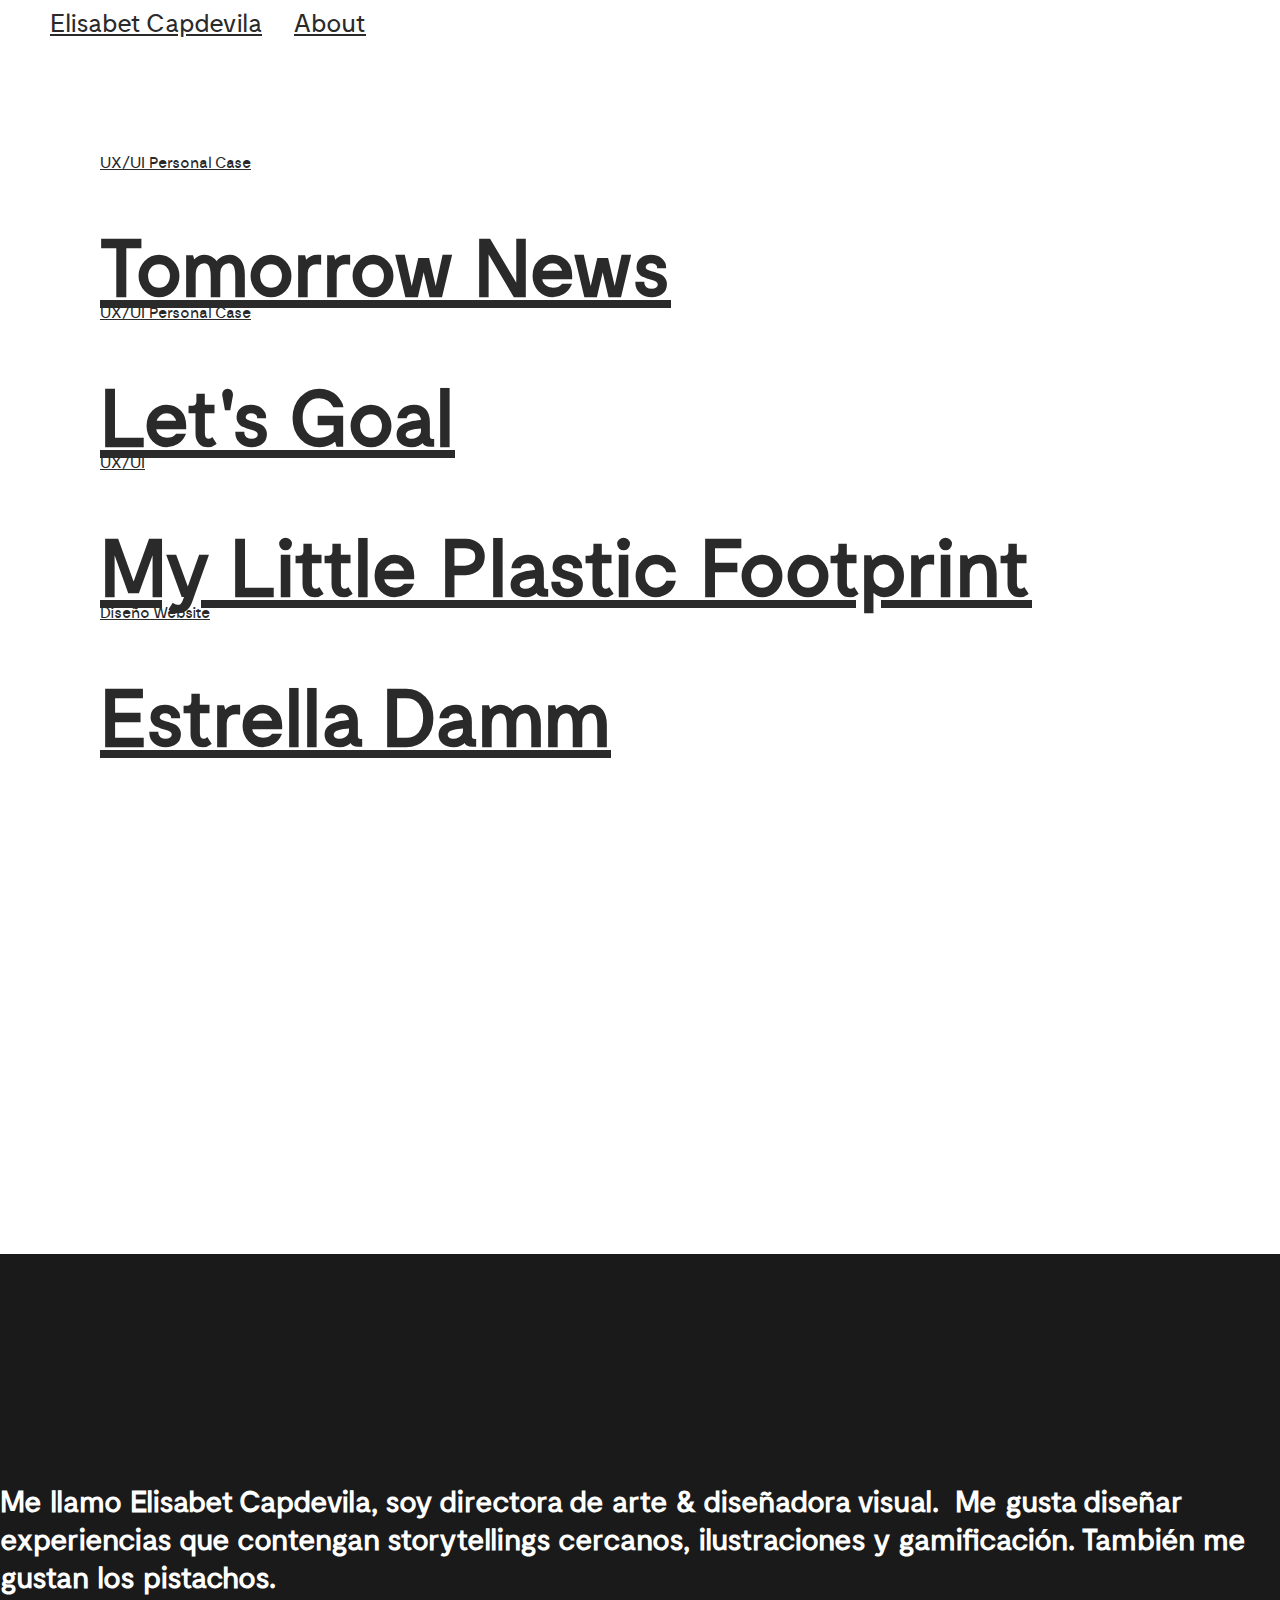
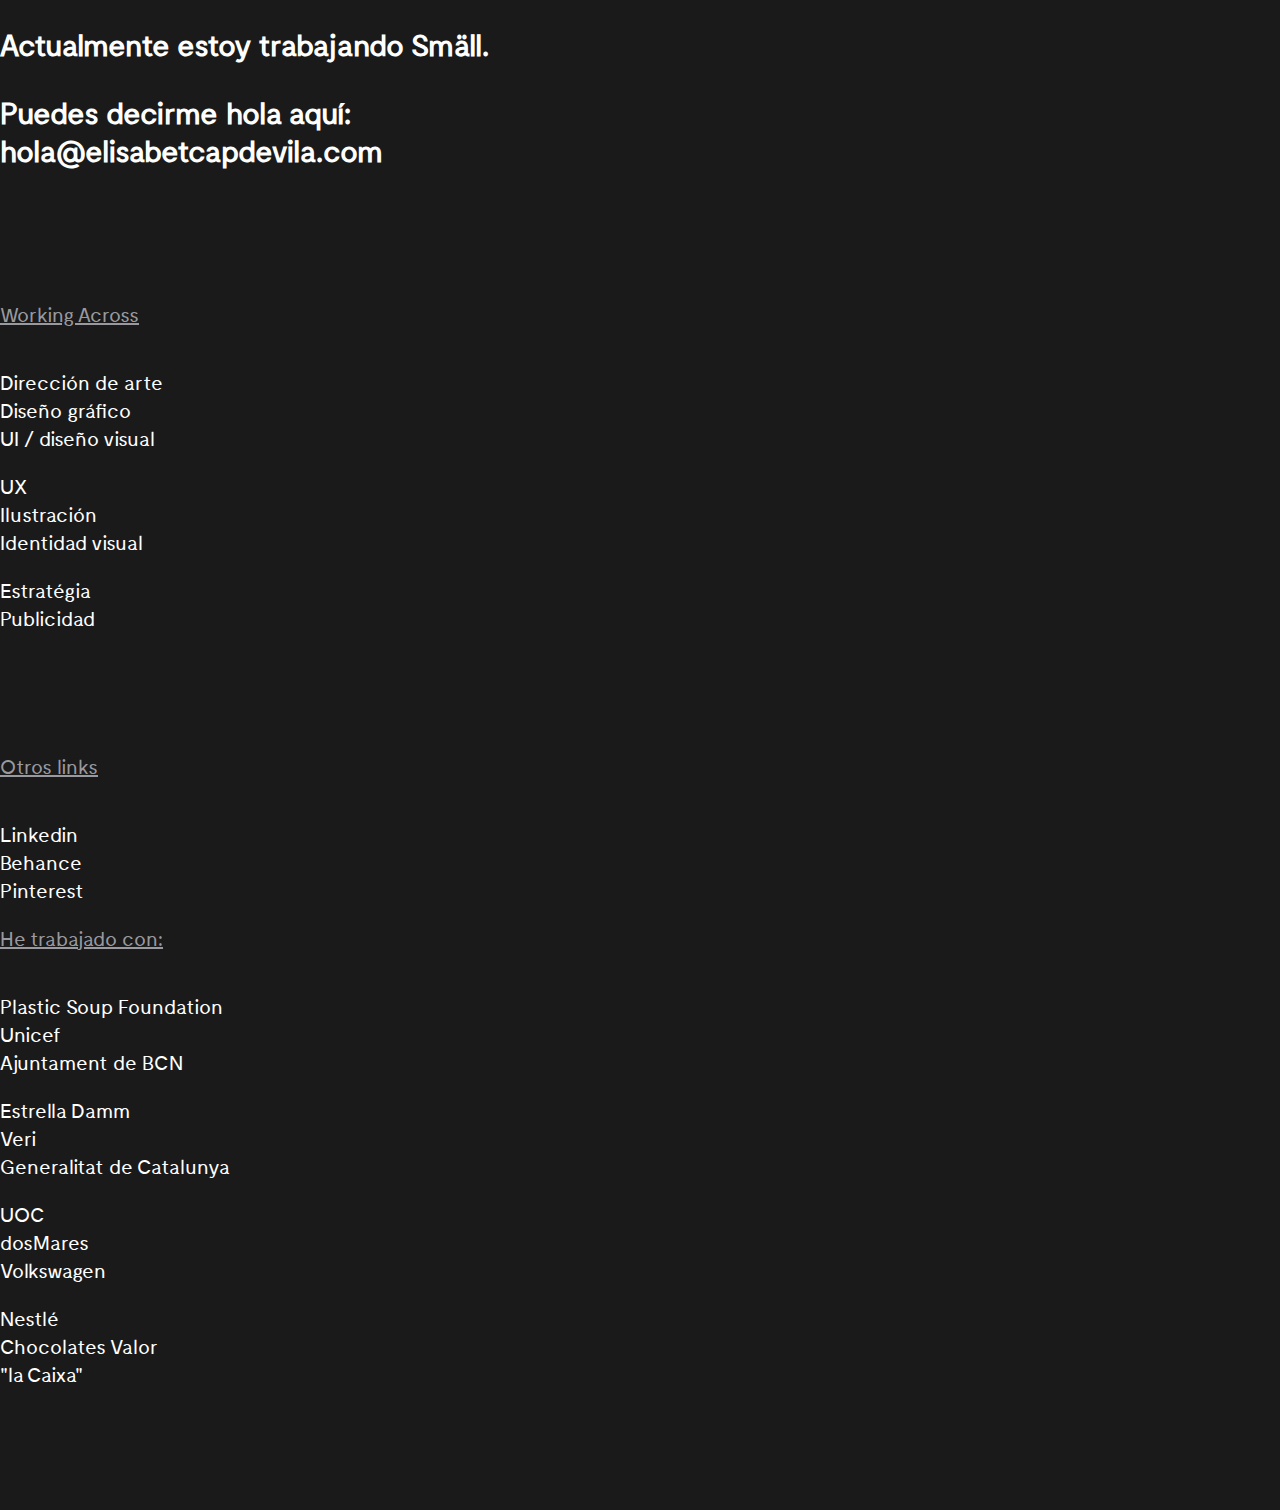
==== commit 34b551c9: "Menu fijo OK" ====
--- a/index.html
+++ b/index.html
@@ -25,20 +25,12 @@
 
   <header>
     <div class="container">
-      <nav class="navbar navbar-expand-lg navbar-light fixed-top">
-        <a class="navbar-brand" href="#"> Elisabet Capdevila</a>
-        <button class="navbar-toggler" type="button" data-toggle="collapse" data-target="#navbarSupportedContent" aria-controls="navbarSupportedContent" aria-expanded="false" aria-label="Toggle navigation">
-          <span class="navbar-toggler-icon"></span>
-        </button>
-        <div class="collapse navbar-collapse" >
-          <ul class="navbar-nav ml-auto">
-            <li class="nav-item"><a class="nav-link" href="#">Work </a></li>
-            <li class="nav-item"><a class="nav-link" href="#">About</a></li>
-          </ul>
-        </div>
+      <nav class="d-flex justify-content-between">
+        <a href="#">Elisabet Capdevila</a>
+        <a href="#about2" class="nav justify-content-end">About</a>
+
       </nav>
     </div>
-
   </header>
 
   <main>
@@ -53,11 +45,10 @@
   </div> -->
 
   <section class="works">
-    <div class="container" id="contenidor">
+    <div class="container-fluid" id="contenidor">
       <ul>
         <li class="opcion1">
           <span class="foto1">
-            <!-- <img src="./imgs/img.jpg" alt="" class="img-fluid mx-auto d-block" /> -->
             <img src="./imgs/img.jpg" class="img-fluid" alt=""/>
           </span>
           <a href="#"> UX/UI Personal Case <h1>Tomorrow News <h1></a>
--- a/css/style.css
+++ b/css/style.css
@@ -32,18 +32,24 @@
   font-family: 'moderatregular';
 }
 
-header .navbar {
+nav {
   background-color: #fff;
   position: fixed;
   top: 0;
   left: 0;
-  widht: 100%;
+  width: 100%;
   z-index: 10000;
-  padding: 0px 0px 0px 0px;
-}
-
-
-header .navbar .navbar-brand{
+  padding: 10px 50px 10px 50px;
+}
+
+nav .logo {
+
+}
+
+
+
+
+header .nav{
   font-size: 26px;
   padding-left: 28px;
 }
@@ -77,7 +83,6 @@
 
 ul {
   list-style: none;
-  padding-left: 0;
 }
 
 li.nav-item{
@@ -102,39 +107,13 @@
 
 }
 
-/* #visible {
-  opacity: 0;
-
-}
-
-#visible:hover {
-  opacity: 1;
-}
-
-.works-wrapper {
-  margin-top: 100px;
-  border: 2px solid red;
-}
-
-
-.works-wrapper h1{
-  border: 2px solid red;
-  position: absolute;
-  top: 50%;
-}
-
-.works-wrapper {
-  position: relative;
-}
-
-.image-wrapper {
-} */
 
 #contenidor {
   position: relative;
   height: 1200px;
   width: 100%;
   margin-top: 50px;
+  margin-left: 100px;
 }
 
 li.opcion1, li.opcion2, li.opcion3, li.opcion4 {
@@ -214,7 +193,9 @@
 }
 
 
-
+ul {
+  padding-left: 0;
+}
 
 .titulo {
   padding-bottom: 20px;
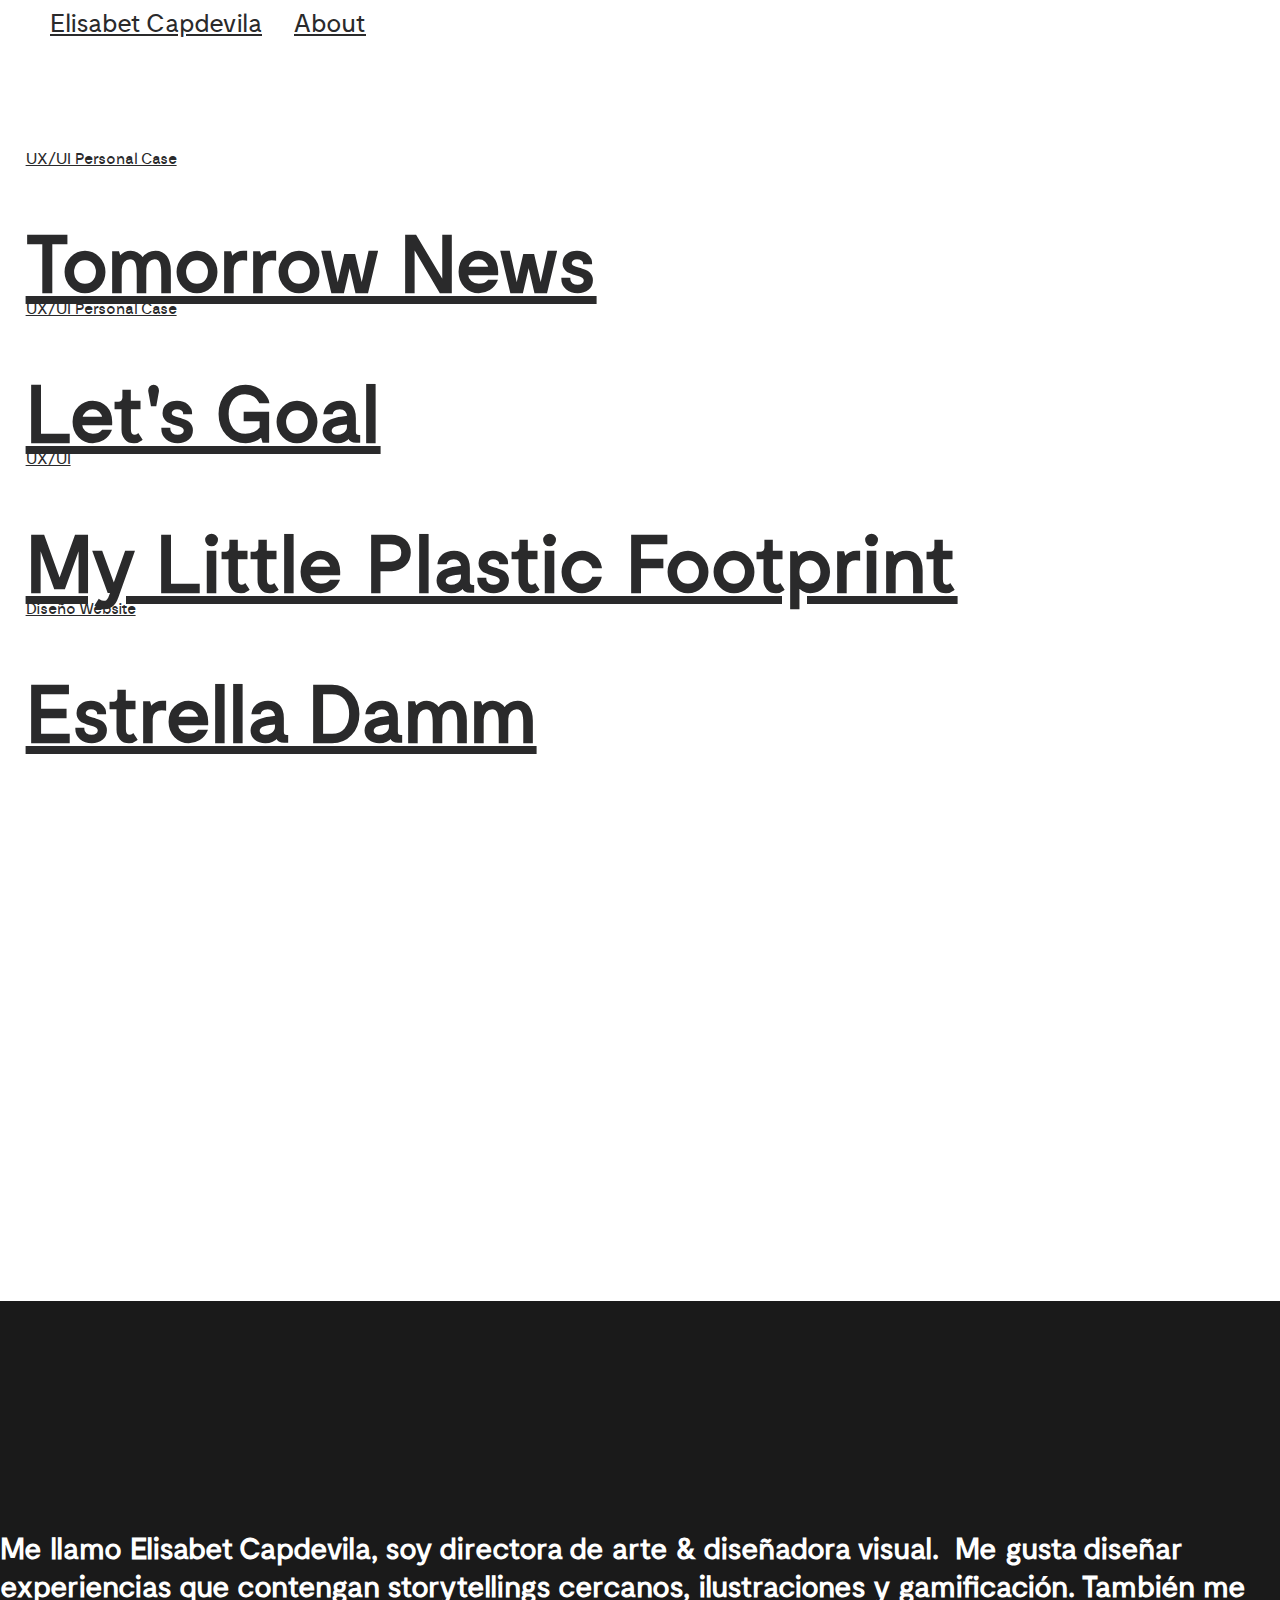
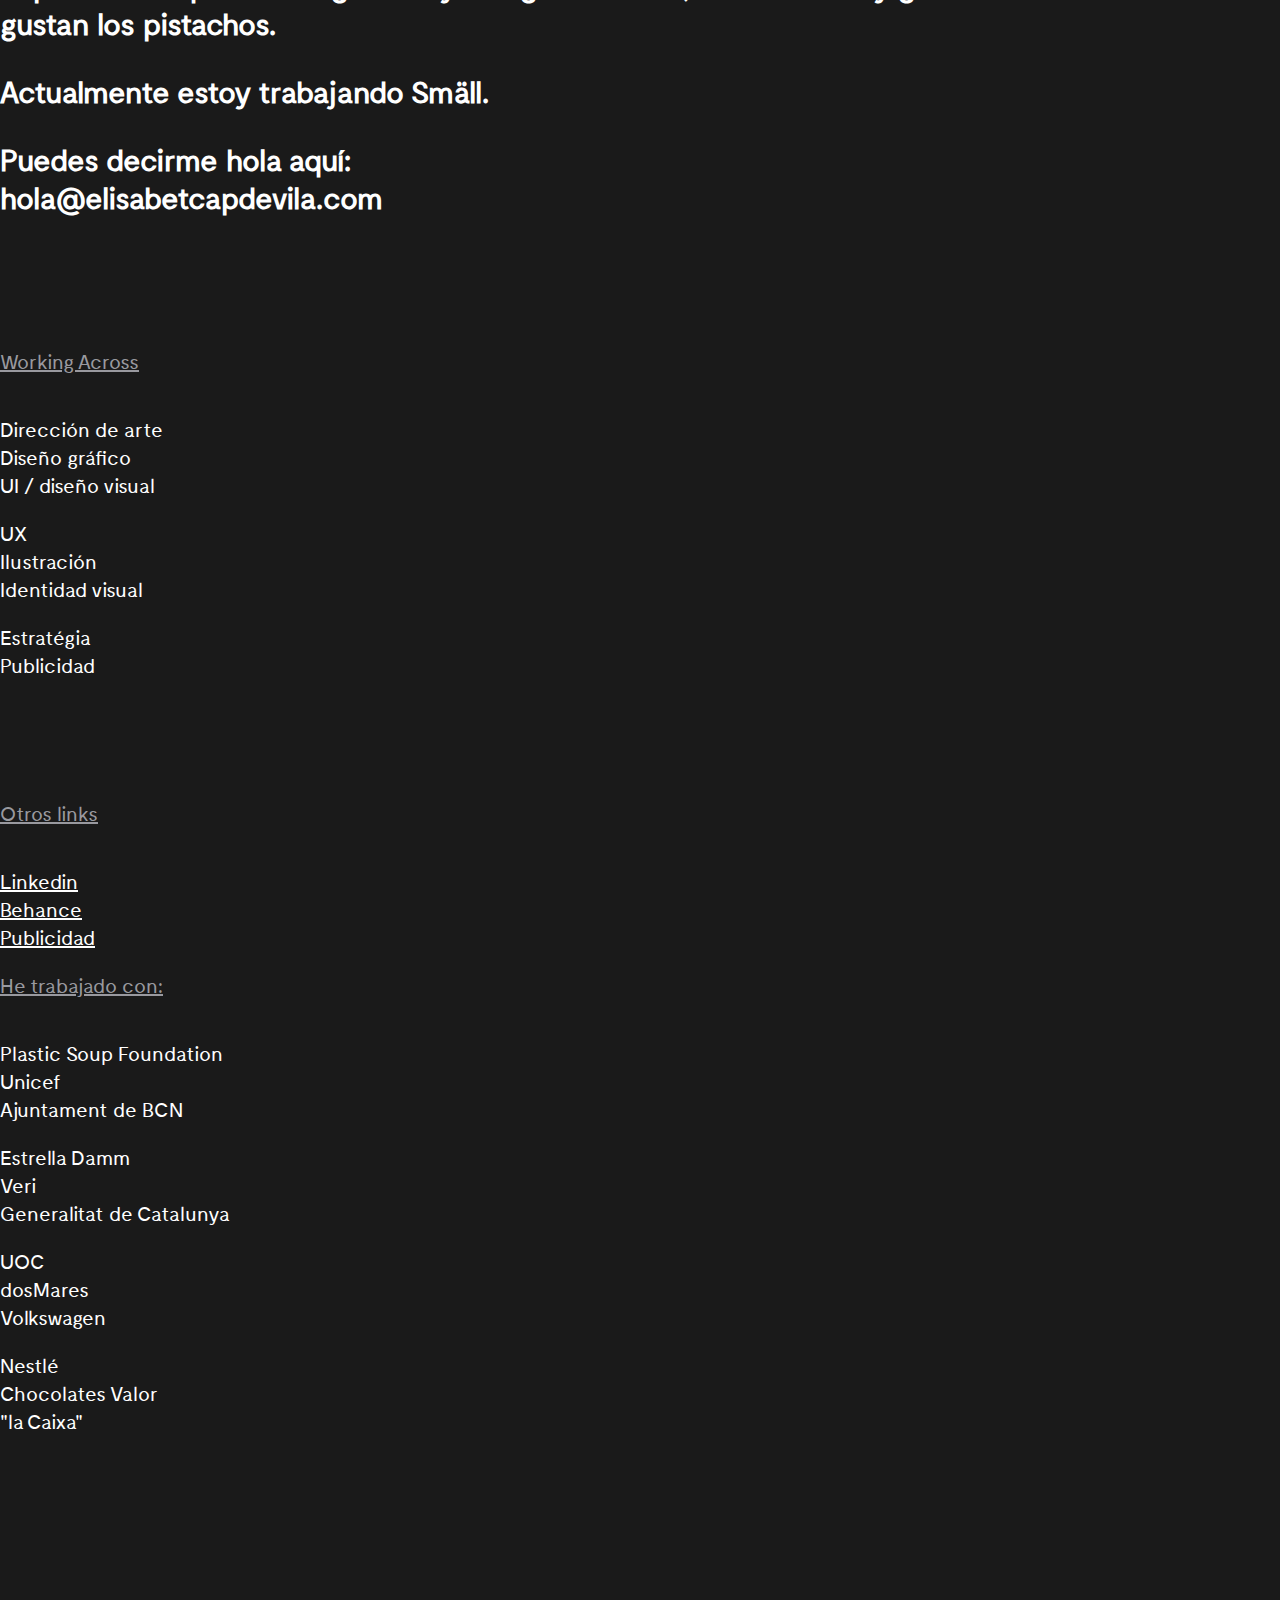
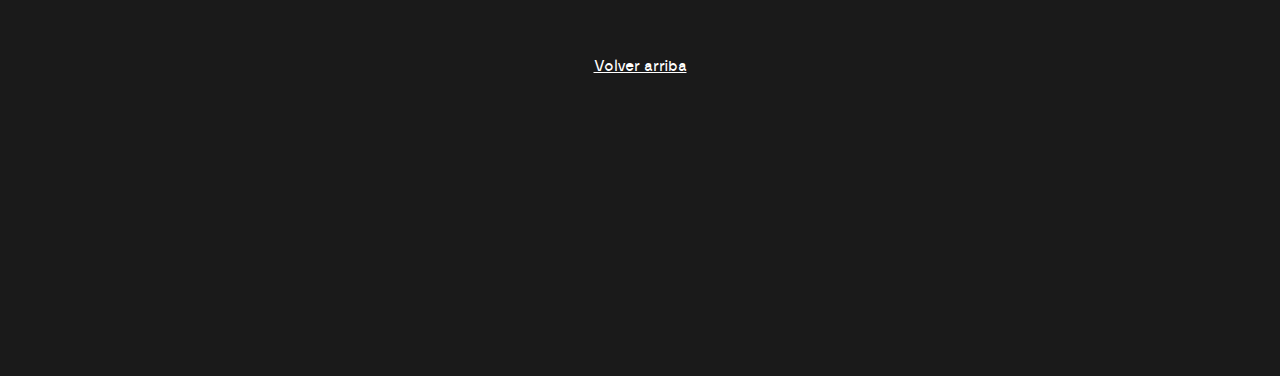
==== commit 394d9226: "Smooooth links" ====
--- a/index.html
+++ b/index.html
@@ -8,7 +8,7 @@
   <link rel="stylesheet" href="./css/normalize.css">
   <!-- boostrap -->
   <link rel="stylesheet" href="https://stackpath.bootstrapcdn.com/bootstrap/4.1.3/css/bootstrap.min.css" integrity="sha384-MCw98/SFnGE8fJT3GXwEOngsV7Zt27NXFoaoApmYm81iuXoPkFOJwJ8ERdknLPMO" crossorigin="anonymous">
-  <script src="https://code.jquery.com/jquery-3.3.1.slim.min.js" integrity="sha384-q8i/X+965DzO0rT7abK41JStQIAqVgRVzpbzo5smXKp4YfRvH+8abtTE1Pi6jizo" crossorigin="anonymous"></script>
+  <script src="./js/jquery.js"></script>
   <script src="https://cdnjs.cloudflare.com/ajax/libs/popper.js/1.14.3/umd/popper.min.js" integrity="sha384-ZMP7rVo3mIykV+2+9J3UJ46jBk0WLaUAdn689aCwoqbBJiSnjAK/l8WvCWPIPm49" crossorigin="anonymous"></script>
   <script src="https://stackpath.bootstrapcdn.com/bootstrap/4.1.3/js/bootstrap.min.js" integrity="sha384-ChfqqxuZUCnJSK3+MXmPNIyE6ZbWh2IMqE241rYiqJxyMiZ6OW/JmZQ5stwEULTy" crossorigin="anonymous"></script>
   <!-- fuente -->
@@ -16,6 +16,7 @@
 
   <!-- stylesheet -->
   <link rel="stylesheet" href="./css/style.css">
+  <script src="./js/main.js" ></script>
   <title> Eli Capdevila </title>
 </head>
 
@@ -126,10 +127,10 @@
                     <div class="col-lg-12 titulo">Otros links</div>
                     <div class="row">
                       <div class="col-lg-12">
-                        <ul>
-                          <li>Linkedin</li>
-                          <li>Behance</li>
-                          <li>Pinterest</li>
+                        <ul class="mislinks">
+                          <li><a href="#">Linkedin</a></li>
+                          <li><a href="#">Behance</a></li>
+                          <li><a href="https://soy.persona.co/" target="_blank">Publicidad</a></li>
                         </ul>
                       </div>
                     </div>
@@ -173,18 +174,16 @@
                         </div>
                       </div>
                     </div>
-
                   </div>
                 </section>
               </div>
-
             </div>
           </section>
-
         </section>
-
       </section>
-
+    <section class="volvertop">
+      <a href="#contenidor">Volver arriba<a>
+    </section>
 
     </body>
     <footer>
--- a/css/style.css
+++ b/css/style.css
@@ -1,4 +1,4 @@
-@font-face {
+º@font-face {
     font-family: 'moderatbold';
     src: url('./fonts/webfontkit/moderat-bold-webfont.woff2') format('woff2'),
          url('./fonts/webfontkit/moderat-bold-webfont.woff') format('woff');
@@ -42,11 +42,6 @@
   padding: 10px 50px 10px 50px;
 }
 
-nav .logo {
-
-}
-
-
 
 
 header .nav{
@@ -77,9 +72,7 @@
   background-color: #fff;
 }
 
-.proyectohome {
-
-}
+
 
 ul {
   list-style: none;
@@ -113,7 +106,7 @@
   height: 1200px;
   width: 100%;
   margin-top: 50px;
-  margin-left: 100px;
+  padding: 2%;
 }
 
 li.opcion1, li.opcion2, li.opcion3, li.opcion4 {
@@ -204,10 +197,28 @@
 }
 
 
+.mislinks a {
+  color: #ffffff;
+}
 
 h3 {
   font-size: 1.875rem;
   line-height: 2.375rem;
+}
+
+.volvertop {
+  background-color: #1A1A1A;
+  color: #ffffff;
+  width: 100%;
+  text-align: center;
+}
+
+.volvertop a{
+  display: block;
+  color: #fff;
+  padding: 100px;
+  background-color: #1A1A1A;
+
 }
 
 @media (max-width: 576px) {
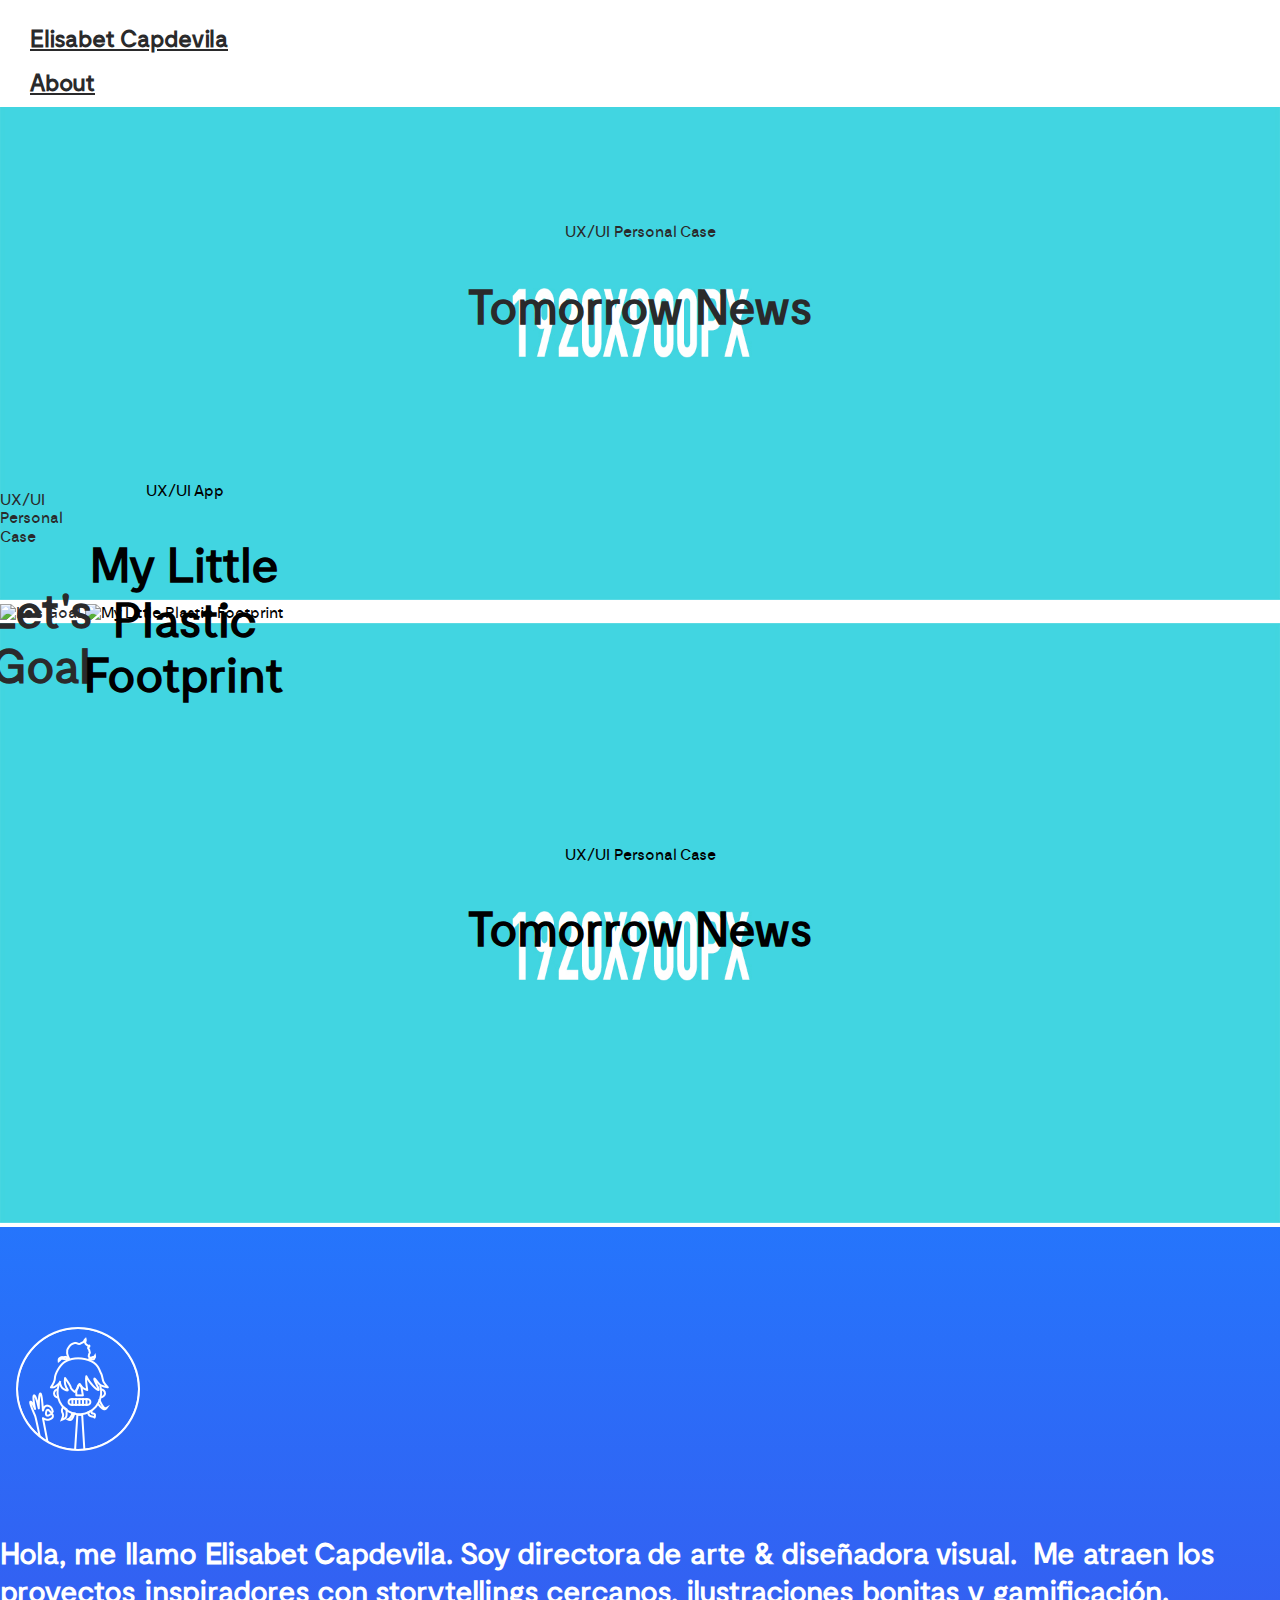
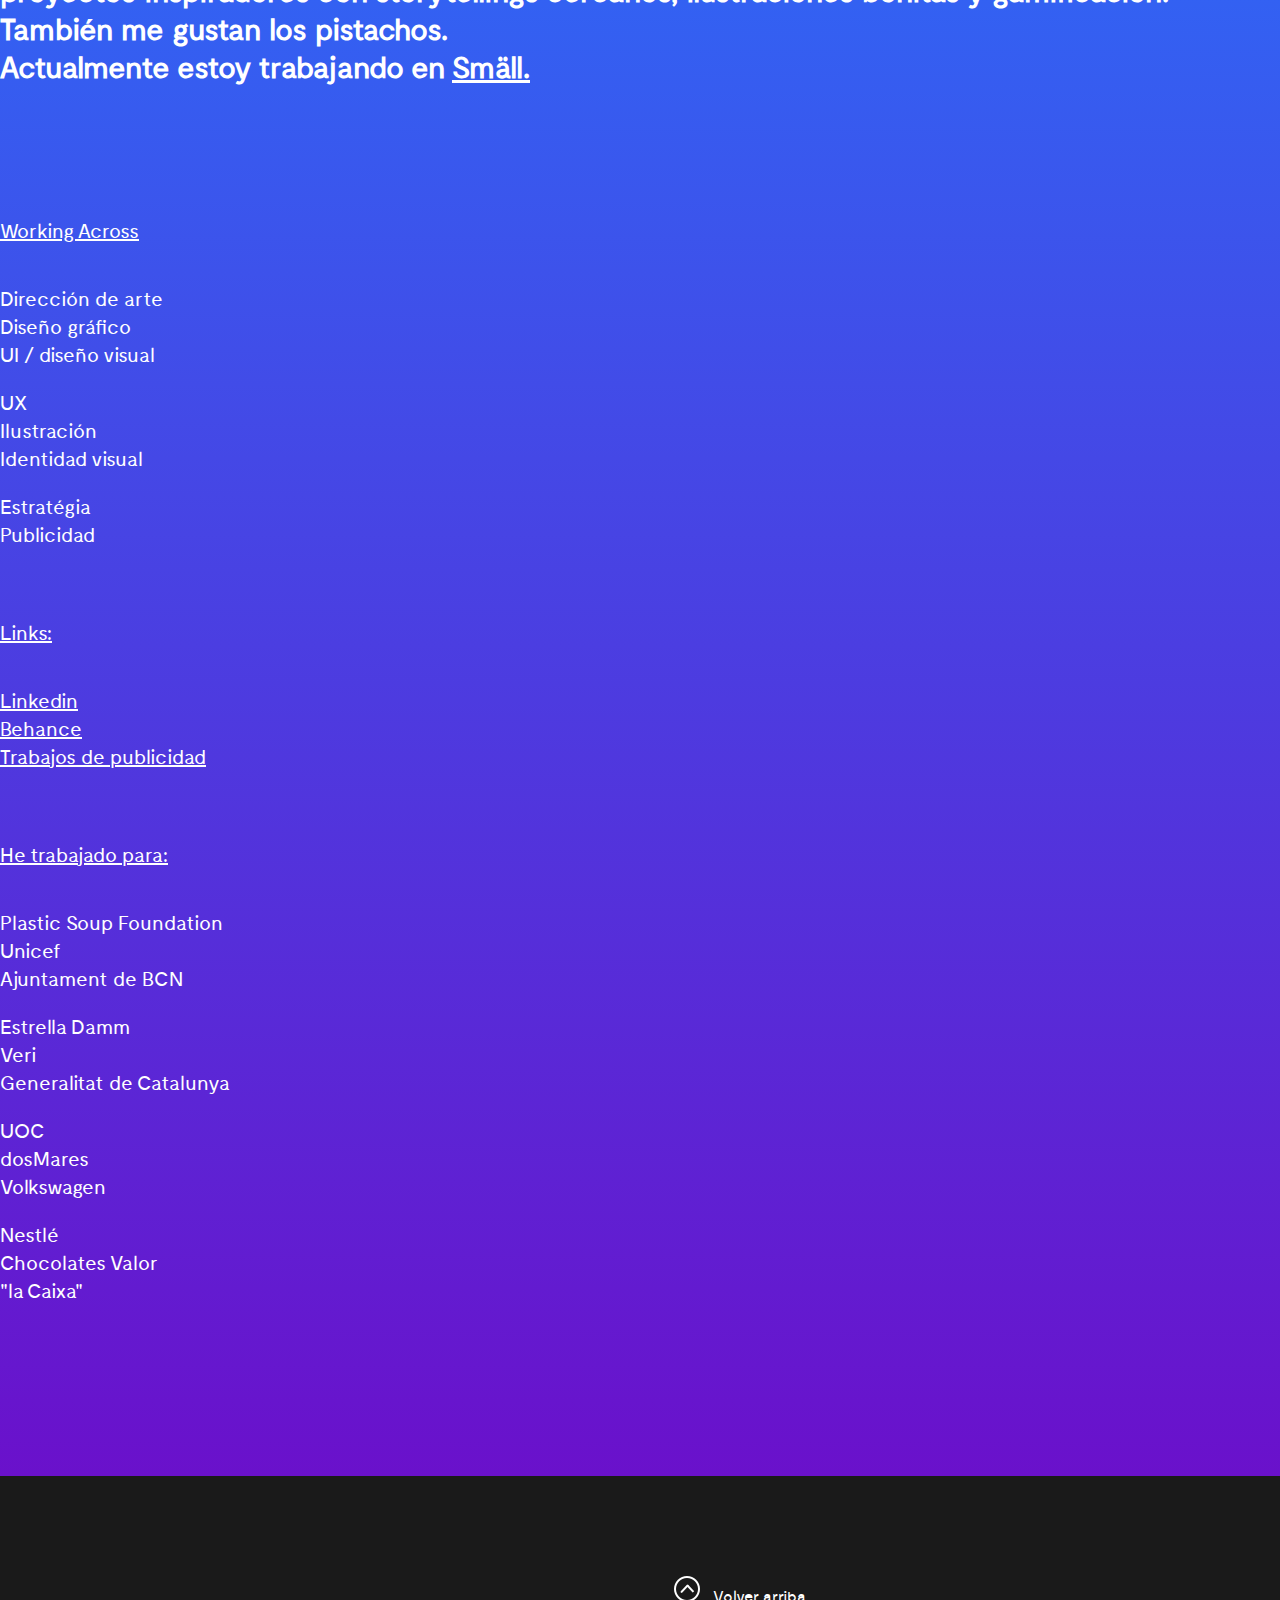
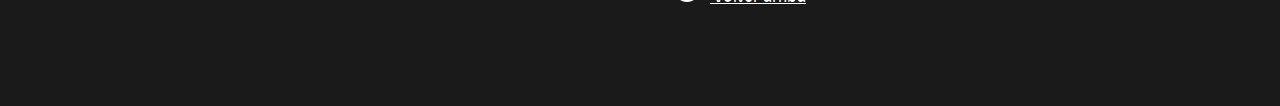
==== commit d7e2e95e: "home buena" ====
--- a/index.html
+++ b/index.html
@@ -15,7 +15,7 @@
   <link rel="stylesheet" href="./fonts/webfontkit/stylesheet.css">
 
   <!-- stylesheet -->
-  <link rel="stylesheet" href="./css/style.css">
+  <link rel="stylesheet" href="./css/stylenew.css">
   <script src="./js/main.js" ></script>
   <title> Eli Capdevila </title>
 </head>
@@ -27,165 +27,180 @@
   <header>
     <div class="container">
       <nav class="d-flex justify-content-between">
-        <a href="#">Elisabet Capdevila</a>
-        <a href="#about2" class="nav justify-content-end">About</a>
-
-      </nav>
+        <a href="indexnew.html"><h1>Elisabet Capdevila<h1></a>
+          <a href="#about2" class="nav justify-content-end">About</a>
+
+        </nav>
+      </div>
+    </header>
+
+    <main>
+
+
+<section id="works">
+<a href="Tomorrow.html">
+  <div class="primertrabajo">
+    <picture>
+      <source srcset="./imgs/probapetit.jpg" media="(max-width: 768px)">
+      <source srcset="./imgs/proba.jpg">
+      <img srcset="./imgs/proba.jpg" alt="My default image">
+    </picture>
+    <div class="overlay">
+      UX/UI Personal Case
+      <h2>Tomorrow News</h2>
     </div>
-  </header>
-
-  <main>
-
-
-    <!-- <section class="works">
-
-    <div class="container works-wrapper">
-    <a href="#"><h1>Primer Trabajo</h1></a>
-    <div class="image-wrapper" id="visible"><img src="./imgs/img.jpg" alt="Trabajo" class="img-fluid mx-auto d-block"></div>
-
-  </div> -->
-
-  <section class="works">
-    <div class="container-fluid" id="contenidor">
-      <ul>
-        <li class="opcion1">
-          <span class="foto1">
-            <img src="./imgs/img.jpg" class="img-fluid" alt=""/>
-          </span>
-          <a href="#"> UX/UI Personal Case <h1>Tomorrow News <h1></a>
-          </li>
-          <li class="opcion2">
-            <span class="foto2">
-              <img src="./imgs/img.jpg" class="img-fluid" alt="" />
-            </span>
-            <a href="#"> UX/UI Personal Case <h1>Let's Goal </h1></a>
-          </li>
-          <li class="opcion3">
-            <span class="foto3">
-              <img src="./imgs/img.jpg" class="img-fluid" alt="" /></a>
-            </span>
-            <a href="#"> UX/UI <h1> My Little Plastic Footprint</h1></a>
-          </li>
-          <li class="opcion4">
-            <span class="foto4">
-              <img src="./imgs/img.jpg" class="img-fluid" alt="" />
-            </span>
-            <a href="#"> Diseño Website <h1> Estrella Damm </H1></a>
-            </li>
-          </ul>
-
-
+</div></a>
+
+<a href="LetsGoal.html">
+<div class="primertrabajo">
+  <picture>
+    <source srcset="./imgs/probapetit.jpg" media="(max-width: 768px)">
+    <source srcset="./imgs/iniciletsgoal.jpg">
+    <img srcset="./imgs/iniciletsgoal.jpg" alt="Le's Goal">
+  </picture>
+  <div class="overlay">
+    UX/UI Personal Case
+    <h2>Let's Goal</h2>
+  </div>
+</div></a>
+
+<div class="primertrabajo">
+  <picture>
+    <source srcset="./imgs/probapetit.jpg" media="(max-width: 768px)">
+    <source srcset="./imgs/iniciplastic.jpg">
+    <img srcset="./imgs/iniciplastic.jpg" alt="My Little Plastic Footprint">
+  </picture>
+  <div class="overlay">
+    UX/UI App
+    <h2>My Little Plastic Footprint</h2>
+  </div>
+</div>
+
+<div class="primertrabajo">
+  <picture>
+    <source srcset="./imgs/probapetit.jpg" media="(max-width: 768px)">
+    <source srcset="./imgs/proba.jpg">
+    <img srcset="./imgs/proba.jpg" alt="My default image">
+  </picture>
+  <div class="overlay">
+    UX/UI Personal Case
+    <h2>Tomorrow News</h2>
+  </div>
+</div>
+
+</section>
+
+
+
+
+<section id="about2">
+  <div class="container">
+    <section id="introabout">
+      <div id="intro" class="row">
+        <img src="./imgs/icons/elidibu2.png">
+        <div class="col-md-12 col-lg-12">
+          <h3> Hola, me llamo Elisabet Capdevila. Soy directora de arte & diseñadora visual. + Me atraen los proyectos inspiradores con storytellings cercanos, ilustraciones bonitas y gamificación. También me gustan los pistachos.<br />
+          Actualmente estoy trabajando en <a href="http://www.smallbcn.com">Smäll.</a></h3>
+          <!-- <h3>Puedes decirme hola aquí: <br />hola@elisabetcapdevila.com</h3> -->
         </div>
-
-
-      </section>
-
-
-      <section id="about2">
-        <div class="container">
-          <section id="introabout">
-            <div id="intro" class="row">
-              <div class="col-md-12 col-lg-12">
-                <h3> Me llamo Elisabet Capdevila, soy directora de arte & diseñadora visual. - Me gusta diseñar experiencias que contengan storytellings cercanos, ilustraciones y gamificación. También me gustan los pistachos. </h3>
-                <h3>Actualmente estoy trabajando Smäll.</h3>
-                <h3>Puedes decirme hola aquí: <br />hola@elisabetcapdevila.com</h3>
+      </div>
+      <section id="workinglinks">
+        <div class="row">
+          <div class="col-12 col-md-9 workingacross">
+            <div class="row">
+              <div class="col-12 col-md-12 titulo">Working Across</div>
+              <div class="row">
+                <div class="col-6 col-md-4">
+                  <ul>
+                    <li>Dirección de arte</li>
+                    <li>Diseño gráfico</li>
+                    <li>UI / diseño visual</li>
+                  </ul>
+                </div>
+                <div class="col-6 col-md-4">
+                  <ul>
+                    <li>UX</li>
+                    <li>Ilustración</li>
+                    <li>Identidad visual</li>
+                  </ul>
+                </div>
+                <div class="col-6 col-md-4">
+                  <ul>
+                    <li>Estratégia</li>
+                    <li>Publicidad</li>
+                  </ul>
+                </div>
               </div>
             </div>
-            <section id="workinglinks">
+
+          </div>
+          <div class="col-12 col-md-3 otroslinks">
+            <div class="row">
+              <div class="col-lg-12 titulo">Links:</div>
               <div class="row">
-                <div class="col-12 col-md-9 workingacross">
-                  <div class="row">
-                    <div class="col-12 col-md-12 titulo">Working Across</div>
-                    <div class="row">
-                      <div class="col-6 col-md-4">
-                        <ul>
-                          <li>Dirección de arte</li>
-                          <li>Diseño gráfico</li>
-                          <li>UI / diseño visual</li>
-                        </ul>
-                      </div>
-                      <div class="col-6 col-md-4">
-                        <ul>
-                          <li>UX</li>
-                          <li>Ilustración</li>
-                          <li>Identidad visual</li>
-                        </ul>
-                      </div>
-                      <div class="col-6 col-md-4">
-                        <ul>
-                          <li>Estratégia</li>
-                          <li>Publicidad</li>
-                        </ul>
-                      </div>
-                    </div>
-                  </div>
-
-                </div>
-                <div class="col-12 col-md-3 otroslinks">
-                  <div class="row">
-                    <div class="col-lg-12 titulo">Otros links</div>
-                    <div class="row">
-                      <div class="col-lg-12">
-                        <ul class="mislinks">
-                          <li><a href="#">Linkedin</a></li>
-                          <li><a href="#">Behance</a></li>
-                          <li><a href="https://soy.persona.co/" target="_blank">Publicidad</a></li>
-                        </ul>
-                      </div>
-                    </div>
-                  </div>
-
+                <div class="col-lg-12">
+                  <ul class="mislinks">
+                    <li><a href="https://www.linkedin.com/in/elisabetcapdevila/" target="_blank">Linkedin</a></li>
+                    <li><a href="https://www.behance.net/elicapdevila" target="_blank">Behance</a></li>
+                    <li><a href="https://soy.persona.co/" target="_blank">Trabajos de publicidad</a></li>
+                  </ul>
                 </div>
               </div>
-              <section id="workingwith">
+            </div>
+
+          </div>
+        </div>
+        <section id="workingwith">
+          <div class="row">
+            <div class="col-12 col-md-12 workingacross">
+              <div class="row">
+                <div class="col-12 col-md-12 titulo">He trabajado para:</div>
                 <div class="row">
-                  <div class="col-12 col-md-12 workingacross">
-                    <div class="row">
-                      <div class="col-12 col-md-12 titulo">He trabajado con:</div>
-                      <div class="row">
-                        <div class="col-6 col-md-3">
-                          <ul>
-                            <li>Plastic Soup Foundation</li>
-                            <li>Unicef</li>
-                            <li>Ajuntament de BCN</li>
-                          </ul>
-                        </div>
-                        <div class="col-6 col-md-3">
-                          <ul>
-                            <li>Estrella Damm</li>
-                            <li>Veri</li>
-                            <li>Generalitat de Catalunya</li>
-                          </ul>
-                        </div>
-                        <div class="col-6 col-md-3">
-                          <ul>
-                            <li>UOC</li>
-                            <li>dosMares</li>
-                            <li>Volkswagen</li>
-                          </ul>
-                        </div>
-                        <div class="col-6 col-md-3">
-                          <ul>
-                            <li>Nestlé</li>
-                            <li>Chocolates Valor</li>
-                            <li>"la Caixa"</li>
-                          </ul>
-                        </div>
-                      </div>
-                    </div>
-                  </div>
-                </section>
+                  <div class="col-6 col-md-3">
+                    <ul>
+                      <li>Plastic Soup Foundation</li>
+                      <li>Unicef</li>
+                      <li>Ajuntament de BCN</li>
+                    </ul>
+                  </div>
+                  <div class="col-6 col-md-3">
+                    <ul>
+                      <li>Estrella Damm</li>
+                      <li>Veri</li>
+                      <li>Generalitat de Catalunya</li>
+                    </ul>
+                  </div>
+                  <div class="col-6 col-md-3">
+                    <ul>
+                      <li>UOC</li>
+                      <li>dosMares</li>
+                      <li>Volkswagen</li>
+                    </ul>
+                  </div>
+                  <div class="col-6 col-md-3">
+                    <ul>
+                      <li>Nestlé</li>
+                      <li>Chocolates Valor</li>
+                      <li>"la Caixa"</li>
+                    </ul>
+                  </div>
+                </div>
               </div>
             </div>
           </section>
-        </section>
-      </section>
-    <section class="volvertop">
-      <a href="#contenidor">Volver arriba<a>
+        </div>
+      </div>
     </section>
-
-    </body>
-    <footer>
-    </footer>
-    </html>
+  </section>
+</section>
+<section class="volvertop">
+  <a href="#works">
+    <img src="./imgs/icons/top.png">
+  Volver arriba<a>
+  </section>
+
+</body>
+<footer>
+</footer>
+</html>
--- a/css/stylenew.css
+++ b/css/stylenew.css
@@ -0,0 +1,216 @@
+º@font-face {
+    font-family: 'moderatbold';
+    src: url('./fonts/webfontkit/moderat-bold-webfont.woff2') format('woff2'),
+         url('./fonts/webfontkit/moderat-bold-webfont.woff') format('woff');
+    font-weight: normal;
+    font-style: normal;
+
+}
+
+@font-face {
+    font-family: 'moderatregular';
+    src: url('./fonts/webfontkit/moderat-regular-webfont.woff2') format('woff2'),
+         url('./fonts/webfontkit/moderat-regular-webfont.woff') format('woff');
+    font-weight: normal;
+    font-style: normal;
+}
+
+
+
+a {
+  color: #2A2A2B;
+}
+
+a:hover {
+  color: #2A2A2B;
+}
+
+
+body {
+  font-family: 'moderatregular';
+}
+
+nav {
+  background-color: #fff;
+  position: fixed;
+  top: 0;
+  left: 0;
+  width: 100%;
+  z-index: 10000;
+  padding: 10px 30px 10px 30px;
+}
+
+
+
+header {
+  font-size: 1.5rem;
+  padding-left: 28px;
+}
+
+header a {
+  font-size: 1.5rem;
+  color: #2A2A2B;
+}
+
+h1 {
+  font-size: 1.5rem;
+  margin-bottom: 0;
+}
+
+#works h2 {
+  text-align: center;
+}
+
+.row {
+  width: 100%;
+  margin:0;
+}
+
+.segundo {
+  background-color: yellow;
+}
+
+.container-fluid {
+  padding: 0;
+}
+
+.margenblanco {
+  background-color: #fff;
+}
+
+
+
+ul {
+  list-style: none;
+}
+
+li.nav-item{
+  font-size: 24px;
+}
+
+/* SECCIÓN CURROS */
+
+.primertrabajo {
+  display: inline-block;
+  position: relative;
+}
+
+.primertrabajo img{
+  display: block;
+  max-width: 100%;
+  z-index: 0;
+}
+
+.primertrabajo .overlay {
+  position: absolute;
+  top: 0;
+  width:100%;
+  height:100%;
+  z-index: 2;
+
+  display: flex;
+  flex-direction: column;
+  justify-content: center;
+  align-items: center;
+}
+
+.overlay {
+}
+
+#about2 {
+  /* background-color: #1A1A1A; */
+  /* background-image: linear-gradient(135deg, #667eea 0%, #764ba2 100%); */
+  background-image: linear-gradient(to top, #6a11cb 0%, #2575fc 100%);
+  color: #ffffff;
+}
+
+#intro {
+  padding-top: 100px;
+  padding-bottom: 100px;
+}
+
+#intro h3{
+  padding-top: 50px;
+}
+
+#introabout img{
+  padding-left: 16px;
+}
+
+#workinglinks {
+  font-size: 20px;
+  line-height: 28px;
+  padding-left:0;
+
+}
+
+#workingwith {
+  padding-bottom: 100px;
+}
+
+
+
+.workingacross {
+  padding: 0;
+  padding-bottom: 50px;
+}
+
+.otroslinks {
+  padding: 0;
+  padding-bottom: 50px;
+}
+
+ul {
+  padding-left: 0;
+}
+
+.titulo {
+  padding-bottom: 20px;
+  text-decoration: underline;
+  color: #fff;
+}
+
+#introabout a {
+  color: #fff;
+}
+.mislinks a {
+  color: #ffffff;
+}
+
+
+h3 {
+  font-size: 1.875rem;
+  line-height: 2.375rem;
+}
+
+h2 {
+  font-size: 3rem;
+}
+
+.volvertop {
+  background-color: #1A1A1A;
+  color: #ffffff;
+  width: 100%;
+  padding: 100px;
+  text-align: center;
+
+}
+
+.volvertop a{
+  display: block;
+  color: #fff;
+  background-color: #1A1A1A;
+
+}
+
+.volvertop img {
+  margin-right: 10px;
+
+}
+
+@media (max-width: 576px) {
+  h3 {font-size: 1.625rem;}
+  header a{font-size: 1.3rem;}
+  h1 {font-size: 1.3rem;}
+
+  }
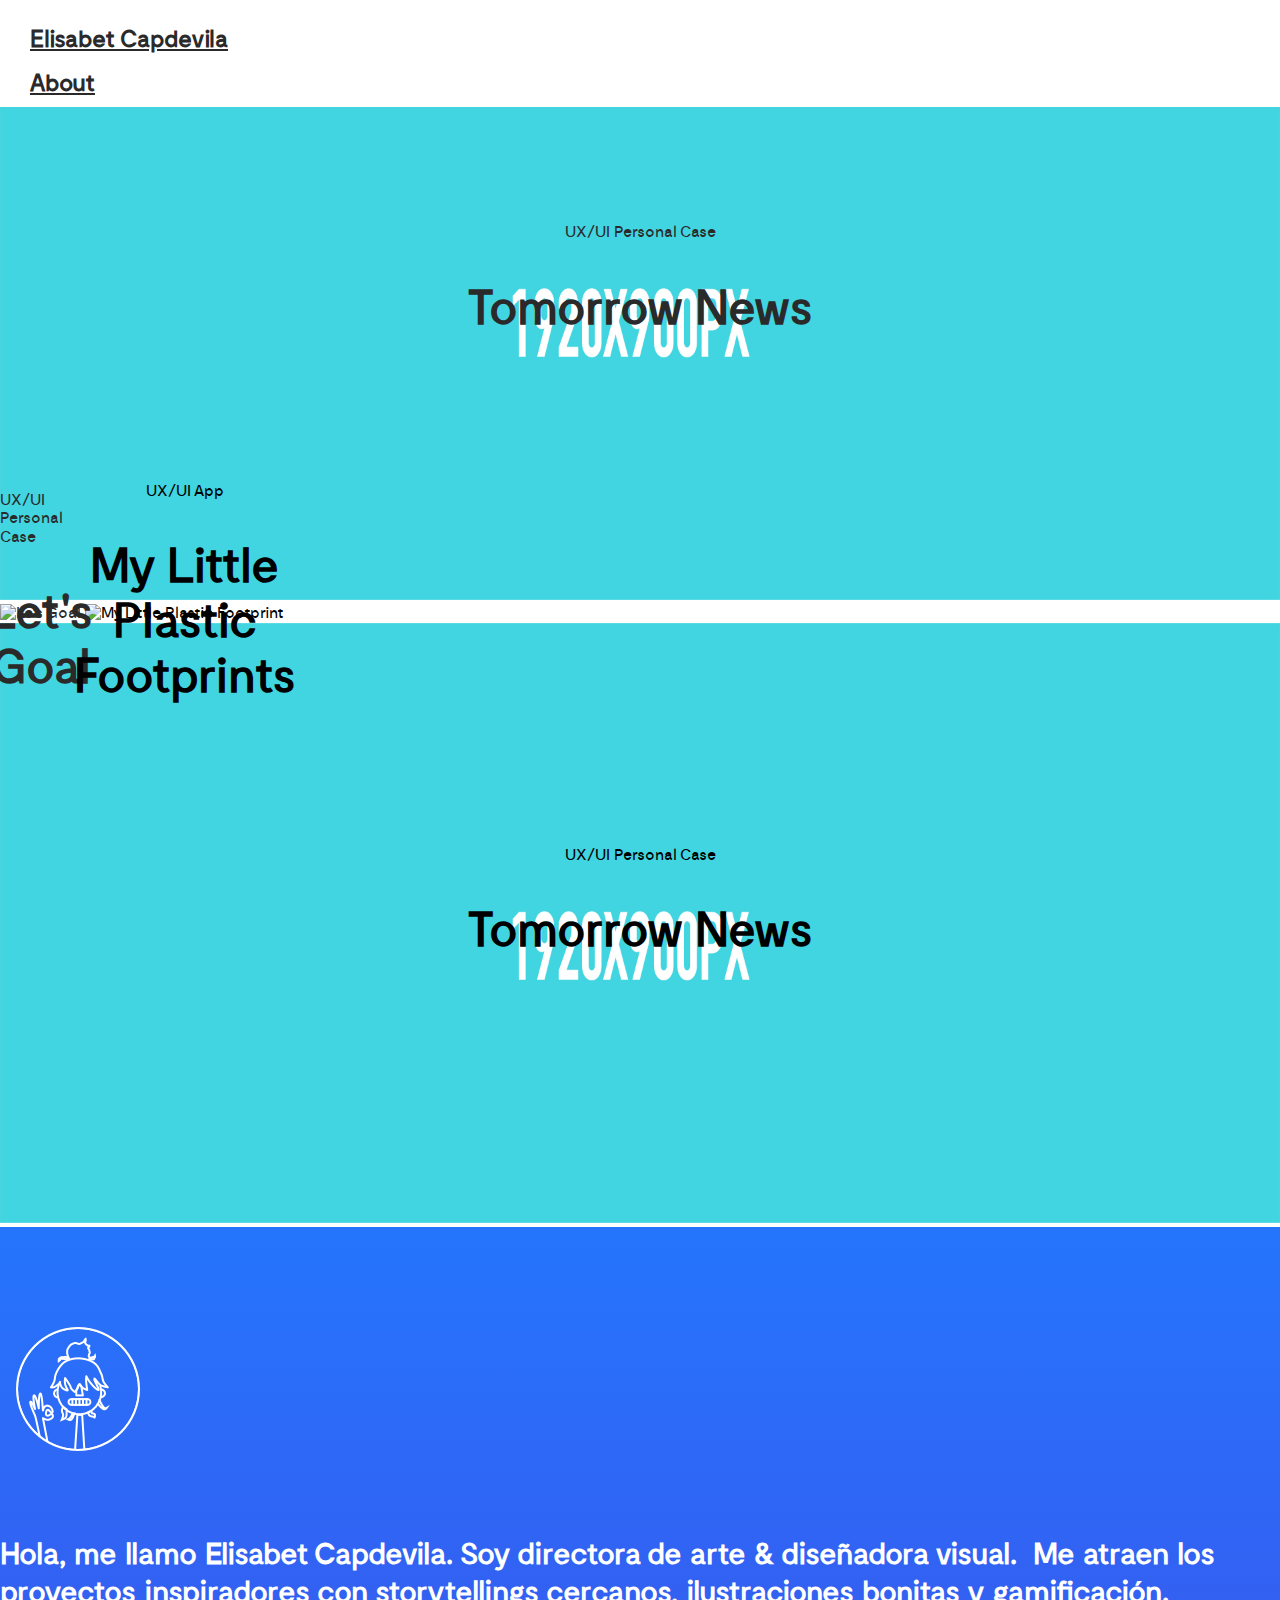
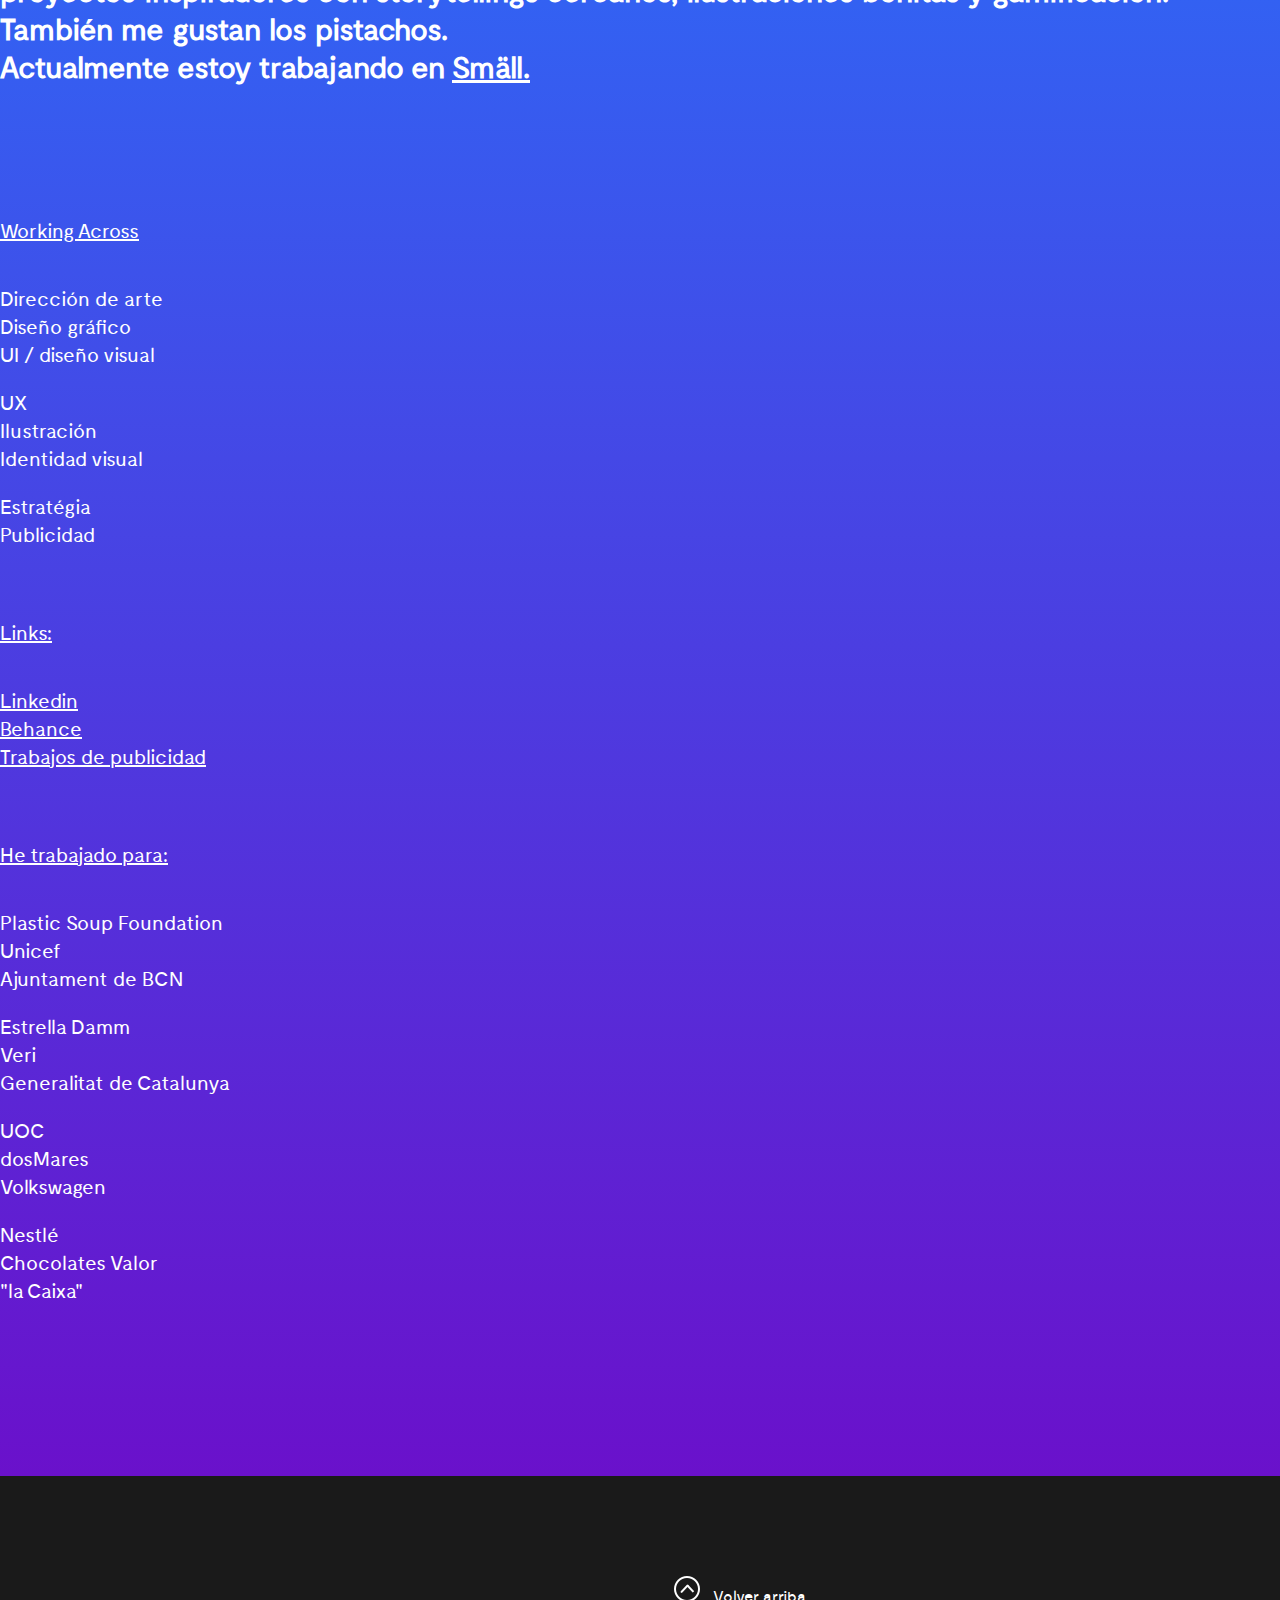
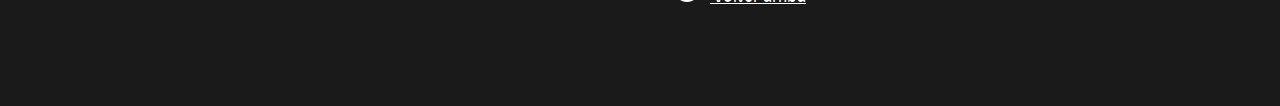
==== commit dd8ad0ff: "imagen minuscula" ====
--- a/index.html
+++ b/index.html
@@ -72,7 +72,7 @@
   </picture>
   <div class="overlay">
     UX/UI App
-    <h2>My Little Plastic Footprint</h2>
+    <h2>My Little Plastic Footprints</h2>
   </div>
 </div>
 
